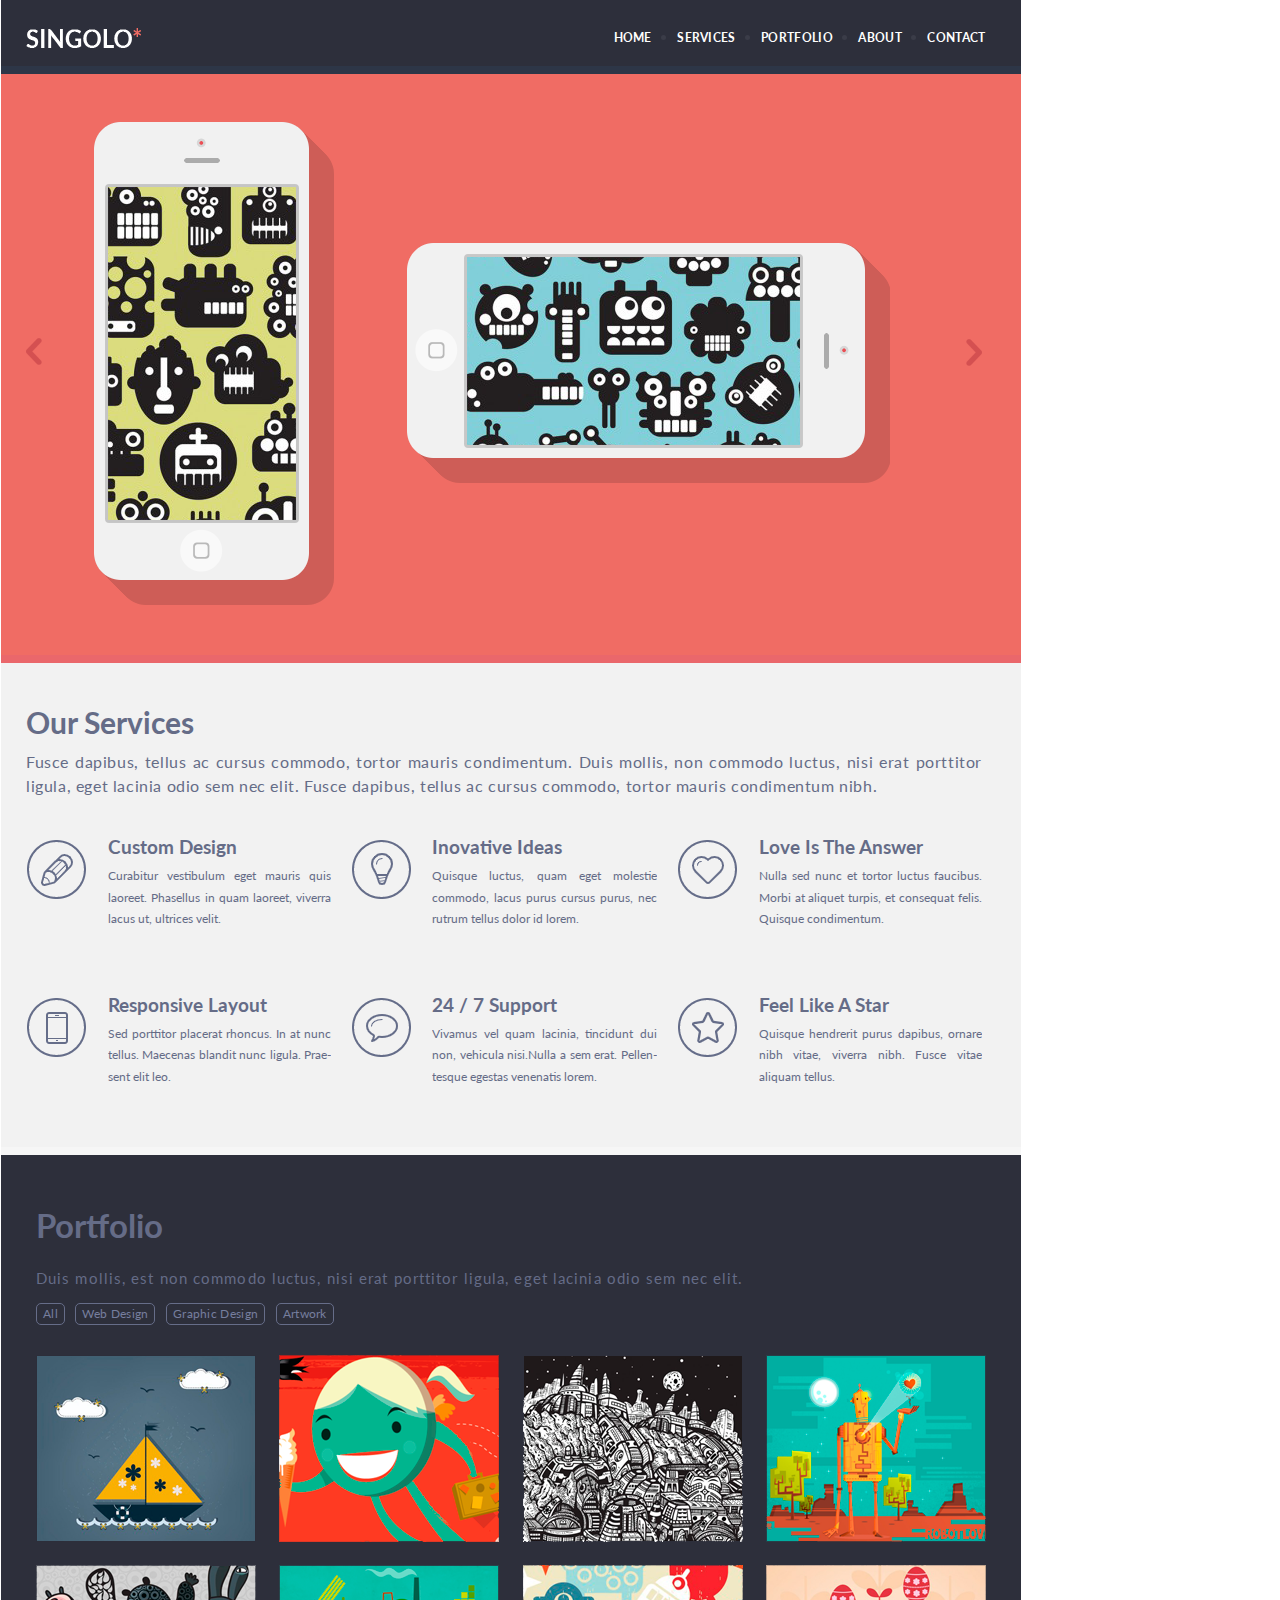
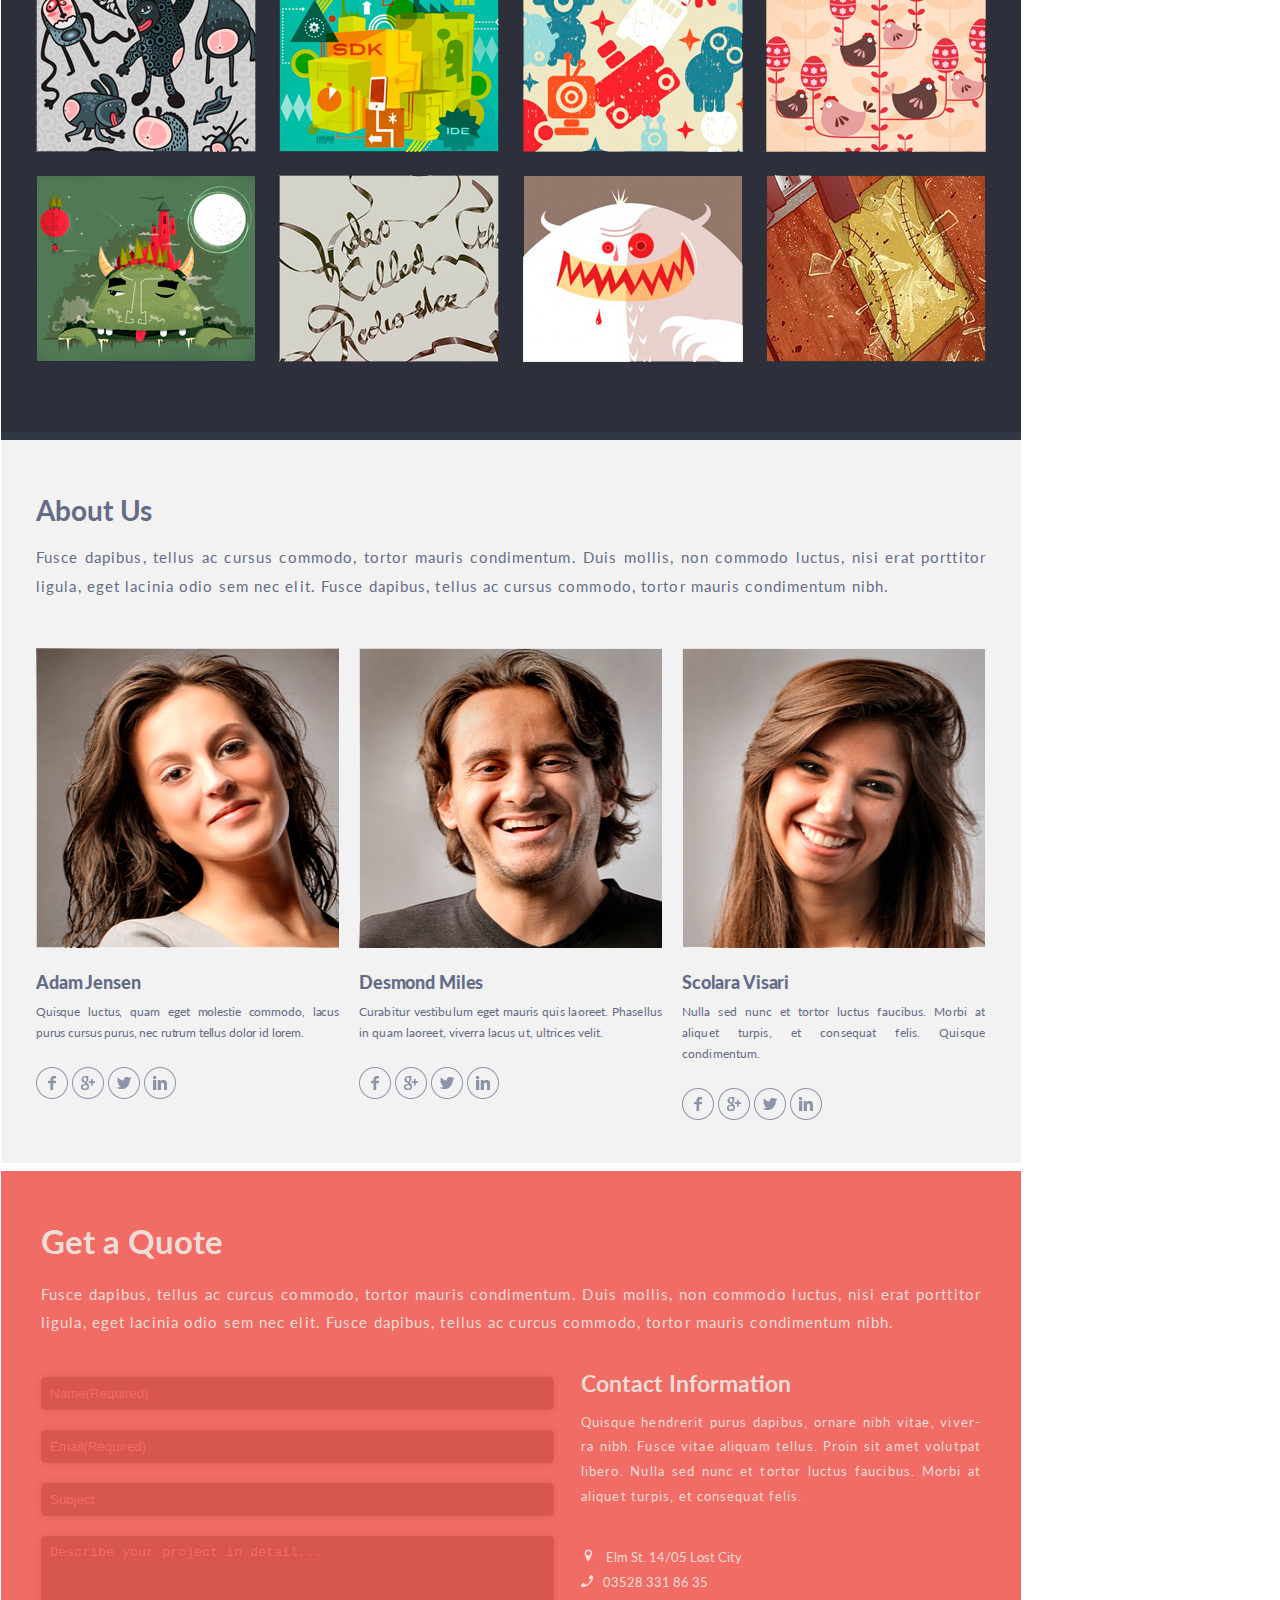
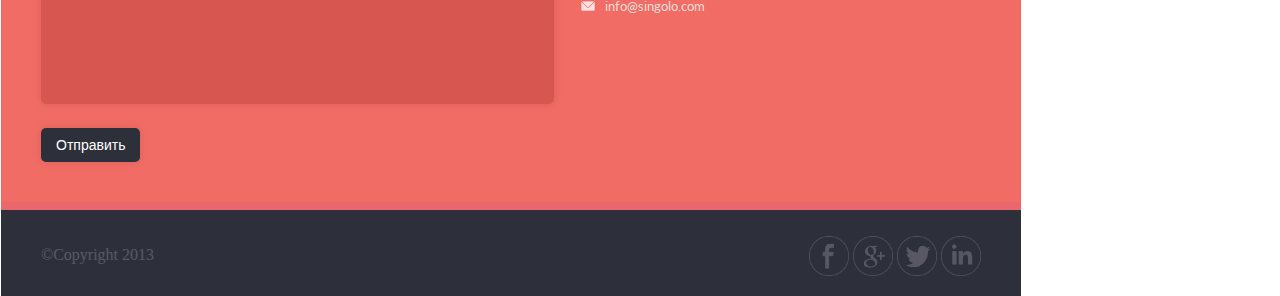
==== index.html @ 52b3f607 "Add files via upload" ====
<!DOCTYPE HTML>
<html>
<head>
<link href="style.css" rel="stylesheet">
<link href='http://fonts.googleapis.com/css?family=Lato:100,400,700' rel='stylesheet' type='text/css'>
</head>
<body>

<section class="firstsection">

 <header>
  <div class="img"><img src="assets/singolo.png" alt=""></div>
  <div class="navig">
    <ul class="tag">
      <li><h1 class="h1">HOME</h1></li>
      <li><h1 class="h1">SERVICES</h1></li>
      <li><h1 class="h1">PORTFOLIO</h1></li>
      <li><h1 class="h1">ABOUT</h1></li>
      <li><h1 class="h1">CONTACT</h1></li>
    </ul>
  </div>
 </header>
<main>
    <article class="slider">
    <div class="strN">
        <img src="assets/strN.png" alt="" />
    </div>
    <div class="tel">
        <img src="assets/tel1.png" alt="" />
    </div>
    <div class="strV">
        <img src="assets/strV.png" alt="" />
    </div>
    </article>

    <article class="OurServices">
      <h2 class="OurServicesGL">Our Services</h2>
        <div class="OurServicestxt">Fusce dapibus, tellus ac cursus commodo, tortor mauris condimentum. Duis mollis, non commodo luctus, nisi erat porttitor ligula, eget lacinia odio sem nec elit. Fusce dapibus, tellus ac cursus commodo, tortor mauris condimentum nibh.</div>
          <div class="row">
            <div class="section">
              <div class="imgserv">
                <img src="assets/pencil.png" alt="" />
              </div>
              <div class="smtxt">
                <h3 class="GL">Custom Design</h3>
                <p class="txt">Curabitur vestibulum eget mauris quis laoreet. Phasellus in quam laoreet, viverra lacus ut, ultrices velit.</p>
              </div>
            </div>
            <div class="section">
              <div class="imgserv">
                <img src="assets/lig.png" alt="" />
              </div>
              <div class="smtxt">
                <h3 class="GL">Inovative Ideas</h3>
                <p class="txt">Quisque luctus, quam eget molestie commodo, lacus purus cursus purus, nec rutrum tellus dolor id lorem.</p>
              </div>
            </div>
            <div class="section">
              <div class="imgserv">
                <img src="assets/h.png" alt="" />
              </div>
              <div class="smstxt">
                <h3 class="GL">Love Is The Answer</h3>
                <p class="txt">Nulla sed nunc et tortor luctus faucibus. Morbi at aliquet turpis, et consequat felis. Quisque condimentum.</p>
              </div>
            </div>
          </div>
          <div class="row">
            <div class="section">
              <div class="imgserv">
                <img src="assets/phone.png" alt="" />
              </div>
              <div class="smstxt">
                <h3 class="GL">Responsive Layout</h3>
                <p class="txt">Sed porttitor placerat rhoncus. In at nunc tellus. Maecenas blandit nunc ligula. Prae&shy;sent elit leo.</p>
              </div>
            </div>
            <div class="section">
              <div class="imgserv">
                <img src="assets/mes.png" alt="" />
              </div>
              <div class="smstxt">
                <h3 class="GL">24 / 7 Support</h3>
                <p class="txt">Vivamus vel quam lacinia, tincidunt dui non, vehicula nisi.Nulla a sem erat. Pellen&shy;tesque egestas venenatis lorem.</p>
              </div>
            </div>
            <div class="section">
              <div class="imgserv">
                <img src="assets/star.png" alt="" />
              </div>
              <div class="smstxt">
                <h3 class="GL">Feel Like A Star</h3>
                <p class="txt">Quisque hendrerit purus dapibus, ornare nibh vitae, viverra nibh. Fusce vitae aliquam tellus.</p>
              </div>
            </div>
          </div>
        </article>
</main>

</section>


<section class="secondsection">

  <article>
  <p class="p6">Portfolio</p>
  <p class="p0">Duis mollis, est non commodo luctus, nisi erat porttitor ligula, eget lacinia odio sem nec elit.</p>

  <div class="navig">
  <ul class="tag">
  <li><button class="button">All</button></li>
  <li><button class="button">Web Design</button></li>
  <li><button class="button">Graphic Design</button></li>
  <li><button class="button">Artwork</button></li>
  </ul>
  </div>

  <main>
   <div class="photo">
    <div class="img"><img src="assets/1.png" alt=""></div>
    <div class="img"><img src="assets/2.png" alt=""></div>
    <div class="img"><img src="assets/3.png" alt=""></div>
    <div class="img"><img src="assets/4.png" alt=""></div>
    <div class="img"><img src="assets/5.png" alt=""></div>
    <div class="img"><img src="assets/6.png" alt=""></div>
    <div class="img"><img src="assets/7.png" alt=""></div>
    <div class="img"><img src="assets/8.png" alt=""></div>
    <div class="img"><img src="assets/9.png" alt=""></div>
    <div class="img"><img src="assets/10.png" alt=""></div>
    <div class="img"><img src="assets/11.png" alt=""></div>
    <div class="img"><img src="assets/12.png" alt=""></div>
  </div>
     </main>
  </article>

    <footer class="footer">
    <p class="p4">About Us</p>
    <p class="p9">Fusce dapibus, tellus ac cursus commodo, tortor mauris condimentum. Duis mollis, non commodo luctus, nisi erat porttitor ligula, eget lacinia odio sem nec elit. Fusce dapibus, tellus ac cursus commodo, tortor mauris condimentum nibh.</p>

    <div class="port">
  <div class="portpeople">
    <div class="photo photo1">
    <img src="assets/port1.png" alt="">
    </div>
    <h3>Adam Jensen</h3>
    <p id="pz">Quisque luctus, quam eget molestie commodo, lacus purus cursus purus, nec rutrum tellus dolor id lorem.</p>
    <div class="imgseti">
      <img src="assets/f.png" alt="">
      <img src="assets/g.png" alt="">
      <img src="assets/t.png" alt="">
      <img src="assets/in.png" alt="">
    </div>
  </div>

  <div class="portpeople">
    <div class="photo photo1">
        <img src="assets/port2.png" alt="">
    </div>
    <h3>Desmond Miles</h3>
    <p id="pp">Curabitur vestibulum eget mauris quis laoreet. Phasellus in quam laoreet, viverra lacus ut, ultrices velit.</p>
    <div class="imgseti">
      <img src="assets/f.png" alt="">
      <img src="assets/g.png" alt="">
      <img src="assets/t.png" alt="">
      <img src="assets/in.png" alt="">
    </div>
  </div>


  <div class="portpeople">
    <div class="photo photo1">
        <img src="assets/port3.png" alt="">
    </div>
    <h3>Scolara Visari</h3>
    <p id="pq">Nulla sed nunc et tortor luctus faucibus. Morbi at aliquet turpis, et consequat felis. Quisque condimentum.</p>
    <div class="imgseti">
      <img src="assets/f.png" alt="">
      <img src="assets/g.png" alt="">
      <img src="assets/t.png" alt="">
      <img src="assets/in.png" alt="">
    </div>
  </div>
  </div>
  </footer>

</section>


<section class="thirdsection">

  <article>
  <p class="p6">Get a Quote</p>
  <p class="p0">Fusce dapibus, tellus ac curcus commodo, tortor mauris condimentum. Duis mollis, non commodo luctus, nisi erat porttitor ligula, eget lacinia odio sem nec elit. Fusce dapibus, tellus ac curcus commodo, tortor mauris condimentum nibh.</p>

  <form name="form" id= "form" class="form">

  <tr>
  <p>
  <td><input type="text" name="name" id="name" pattern="^[a-zA-Z]+$" required placeholder="Name(Required)"/></td>
  </p>
  </tr>

  <tr>
  <p>
  <td><input type="email" name="email" id="email" required placeholder="Email(Required)" /></td>
  </p>
  </tr>

  <tr>
  <p>
  <td><input type="text" minlength="2" name="subject" id="subject" placeholder="Subject" /></td>
  </p>
  </tr>

  <tr>
  <p>
  <td><textarea rows="10" name="comment" id="comment" placeholder="Describe your project in detail..."></textarea></td>
  </p>
  </tr>

  <tr>
  <div class="submit">
  <input type="submit" id ="submit" name = "submit" value="Отправить"/>
  </div>
  </tr>

  </form>
  <aside class="aside">
  <p class="p5">Contact Information</p>
  <p class="p7">Quisque hendrerit purus dapibus, ornare nibh vitae, viver&#45;ra nibh. Fusce vitae aliquam tellus. Proin sit amet volutpat libero. Nulla sed nunc et tortor luctus faucibus. Morbi at aliquet turpis, et consequat felis.</p>
  <p class="p1"></p>
  <ki>
  <p class="p2"><img class="img5" src="assets/geol.png" alt=""/>Elm St. 14/05 Lost City</p>
  <p class="p2"><img class="img6" src="assets/tr.png"  alt=""/><a href="tel:03528 331 86 35">03528 331 86 35</a></p>
  <p class="p2"><img class="img7" src="assets/conv.png"  alt=""/><a href="mailto:info@singolo.com">info@singolo.com</a></p>
  </ki>
  </aside>
  </article>

    <footer class="footer">
    <di>©Copyright 2013</di>
  <gi><img class="img1" src="assets/fa.png" alt=""/>
  <img class="img2" src="assets/go.png"  alt=""/>
  <img class="img3" src="assets/tw.png"  alt=""/>
  <img class="img4" src="assets/ins.png" alt=""/></gi>
    </footer>

</section>

</body>
</html>
---- style.css ----
@font-face {
font-family: "Lato";
src: url(assets/9622.ttf);
}

html{
  height: 0px;
}

body {
  width: 1020px;
  margin: 0px 1px;
}

      /*Первая секция*/

.firstsection header{
background-color: #2d2f3b;
padding: 1em 10px 15px 25px;
height: 35px;
border-bottom: 8px solid #2d3647;
}

.firstsection .tag {
  position: relative;
top:-24px;
display: flex;
padding: 0;
margin: 0;
padding-left:  20px;
float: right;
}

.firstsection li{color: #3a3c48; }

.firstsection li .h1{
color: white;
}

.firstsection li:nth-child(1){
  position: relative;
list-style-type: none;
top:0.5px;
}

.firstsection .h1 {
font-family: 'Lato', sans-serif;
font-size: 12px;
font-weight:bold;
line-height: 1.5;
letter-spacing: 0.3px;
cursor: pointer;
margin-right: 10.5px;
padding-right: 15px;
}

.firstsection .h1:hover{
    color: #f16c65;
    cursor: pointer;
}

.firstsection .img{
  position: relative;
  display: inline-block;
  top:10px;
  font-size: 25px;

}

.firstsection .slider {
  padding: 1em 39px 15px 25px;
  position: relative;
  height: 550px;
  background-color: #f06c64;
  border-bottom: 8px solid #ea676b;
}

.firstsection .strN{
position: relative;
float:left;
top:45%;
opacity: 0.7;
}
.firstsection .strV{
position: relative;
float:right;
top:-50%;
opacity: 0.7;
}

.firstsection .strN:hover,.firstsection .strN:focus{
opacity: 1;
cursor: pointer;
transform: translateX(-7px);
}

.firstsection .strV:hover,.firstsection .strV:focus{
opacity: 1;
cursor: pointer;
transform: translateX(7px);
}

.firstsection .tel{
  width: 200px;
  position: relative;
  top:0px;
  left: 7%;
}

.firstsection .OurServices{
  padding: 1em 39px 15px 25px;
background-color: #f2f2f2;
border-bottom: 8px solid #f6f6f6;
  color: #656c87;
}

.firstsection .section{
  display: flex;
width: calc(33.3% - 13px);
flex-direction: row;
}

.firstsection .row{
display: flex;
justify-content: space-between;
margin-bottom: 33px;
flex-direction: row;
}

.firstsection .txt{
  text-align: justify;
  line-height: 1.8;
  font-size: 12px;
  font-family: "Lato", sans-serif;
}

.firstsection .OurServicesGL{
font-family: 'Lato', sans-serif;
font-size: 30px;
font-weight: bold;
margin-bottom: 10px;
}

.firstsection .OurServicestxt{
  text-align: justify;
  font-family: 'Lato', sans-serif;
  font-size: 11.9pt;
  font-weight: 400;
  line-height: 1.5;
  letter-spacing: 0.6px;
  margin-bottom: 20px;
}

.firstsection .imgserv{
position: relative;
top:22px;
padding-right: 20px;

}

.firstsection .GL{
font-family: 'Lato', sans-serif;
font-weight: bold;
margin-bottom: -5px;
}

.firstsection .txt{overflow: hidden;}


          /*Вторая секция*/

    .secondsection  article {
        font-family: 'Lato', sans-serif;
        border-bottom: 8px solid #323746;
         text-align: left;
        background:#2d2f3b;
        padding: 1em 25px 40px 25px;
          color: #656c87;
      }

      .secondsection .navig {
      margin: -5px 0 0 0;
      }
      .secondsection .tag {
      display: flex;
      padding: 0;
      margin: 0;
      list-style-type: none;
      padding-left:  10px;
      }

      .secondsection .button {
      font-family: 'Lato', sans-serif;
      font-size: 12px;
      font-weight: 400;
      line-height: 1.5;
      color: #767e9e;
      letter-spacing: 0.3px;
      cursor: pointer;
      border: 1px solid #666d89;
      border-radius: 5px;
      background: none;
      margin-right: 10.5px;
      }

      .secondsection .button:hover{
          color: white;
          border-color: white;
          cursor: pointer;

      }

    .secondsection   main{
          padding-top: 20px;
          padding-bottom: 20px;
      }

    .secondsection   main div{
          margin-bottom: 20px;
      }

    .secondsection   .photo{
          display: flex;
          flex-wrap: wrap;
          align-items: center;
          height: 607px;
          overflow: hidden;
          margin: 10px;
          justify-content: space-between;
      }

    .secondsection   div .img:hover{
        -webkit-transform: scale(1.1);
        -moz-transform: scale(1.1);
        -o-transform: scale(1.1);
        cursor: pointer;
      }

      .secondsection .photo1:hover{
        -webkit-transform: scale(1.1);
        -moz-transform: scale(1.1);
        -o-transform: scale(1.1);
        cursor: pointer;
      }

      .secondsection .footer {
      background: #f2f2f2;
      display: flex;
      flex-wrap: wrap;
      border-bottom: 8px solid #ffffff;
      padding-bottom: 67px;
      padding: 1em 35px 0 35px;
      color: #656c87;
      font-family: 'Lato', sans-serif;
      }

    .secondsection   .p6{
        font-family: 'Lato', sans-serif;
        font-weight:bold;
        font-size: 25pt;
        margin-bottom: 20px;
        padding-left:  10px;
      }

    .secondsection   .p5{
        font-family: 'Lato', sans-serif;
        font-weight:bold;
        font-size: 17pt;
        margin-bottom: 10px;
      }

    .secondsection   .p0{
        line-height: 1.9;
        font-family: 'Lato', sans-serif;
        letter-spacing: 1.1px;
        font-weight:400;
        font-size: 11pt;
        text-align: justify;
        padding-left:  10px;
      }

    .secondsection   .p9{
        line-height: 1.9;
        font-family: 'Lato', sans-serif;
        letter-spacing: 1.1px;
        font-weight:400;
        font-size: 11.5pt;
        text-align: justify;

      }

      .secondsection .p4{
        font-weight:bold;
        font-size: 21pt;
        margin-bottom: -10px;
        line-height: 1.9;
        font-family: 'Lato', sans-serif;
      }

      .secondsection .p7{
        line-height: 1.9;
        font-family: 'Lato', sans-serif;
        letter-spacing: 1.1px;
        font-weight:400;
        font-size: 13px;
        text-align: justify;
      }

    .secondsection   .p1{margin-bottom: 40px;}

    .secondsection .p2{margin-bottom: -5px;}

    .secondsection   h3{
        font-family: 'Lato', sans-serif;
          margin-top: 18.5px;
          font-weight: 900;
          font-size: 1.12em;
          margin-top: -140px;
          margin-bottom: 0px;
          margin-left: 10px;
          letter-spacing: -0.007em;
          height: 1em;
          overflow: hidden;
      }


    .secondsection   footer p .p4, .p9{
          font-size: 1.1em;
          text-align: justify;
          font-weight: 300;
          letter-spacing: 0.01em;
          line-height: 1.76em;
          margin-bottom: 43px;
      }


      .secondsection .port{
          display: flex;
        margin-top: -160px;
        justify-content: space-between;
        width: 100%;
        margin-left: -10px;
      }

      .secondsection .portpeople{
          display: flex;
          flex-direction: column;
          width: 323px;

      }

    .secondsection   #pz{
        overflow: hidden;
          margin-left: 10px;
      letter-spacing: -0.1pt;
      margin-right:  10px;
      }

    .secondsection   #pp,#pq{
        overflow: hidden;
          margin-left: 10px;
      margin-right:  10px;

      }

    .secondsection   .portpeople p{
          letter-spacing: 0.11px;
          text-align: justify;
          line-height: 1.76em;
          font-size: 0.75em;
          font-weight: 400;
          margin-bottom: 24px;
      }


    .secondsection   .imgseti{
        padding-left:  10px;
          margin-bottom: 40px;
      }

    .secondsection   .imgseti img{
          cursor: pointer;
          opacity: 0.7;
      }

    .secondsection   .imgseti img:hover{
          cursor: pointer;
          opacity: 1;
      }


      /*Третья секция*/


    .thirdsection  article {
        color: #eeddd7;
        text-align: left;
        background:#f16c65;
        padding: 1em 40px 40px 40px;
        border-bottom: 8px solid #ea676b;
      }

    .thirdsection  .form{
          padding-top: 10px;
        width: 512px;
      }

    .thirdsection .aside {
        position: relative;
        top:-415px;
        float:right;
        width:400px;

      }

    .thirdsection   .footer {
      background: #2d2f3b;
      height: 70px;
      padding: 1em 40px 0px 40px;
      }

    .thirdsection .footer di{
      color: white;
      opacity: 0.2;
      float:left;
      position: relative;
      top:20px;
      }

    .thirdsection   .footer gi{
      position: relative;
      right:-655px;

      }

    .thirdsection   .img1 {
      top:10px;
      position: relative;
      height: 40px;
      width: 40px;
      align-self: left;
      opacity: 0.2;
      right: 0px;
      }

    .thirdsection   .img2 {
      top:10px;
      position: relative;
      height: 40px;
      width: 40px;
      align-self: left;
      opacity: 0.2;
      right: 0px;
      }

    .thirdsection   .img3 {
      top:10px;
      position: relative;
      height: 40px;
      width: 40px;
      align-self: left;
      opacity: 0.2;
      right: 0px;
      }

    .thirdsection   .img4 {
      top:10px;
      position: relative;
      height: 40px;
      width: 40px;
      align-self: left;
      opacity: 0.2;
      }

    .thirdsection   .img5 {
      margin-right: 10px;
      margin-bottom: -1px;
      height: 15px;
      width: 15px;
      opacity: 0.8;
      }

    .thirdsection   .img6 {
      margin-right: 10px;
      height: 12px;
      width: 12px;
      opacity: 0.8;
      }

    .thirdsection   .img7 {
      margin-right: 10px;
      height: 10px;
      width: 14px;
      opacity: 0.8;
      }

    .thirdsection  di:hover,.thirdsection di:focus{
      opacity: 1;
      }

      .thirdsection .img1:hover,.thirdsection .img2:hover, .thirdsection .img3:hover, .thirdsection .img4:hover,
      .thirdsection .img1:focus,.thirdsection .img2:focus, .thirdsection .img3:focus, .thirdsection .img4:focus{
      opacity: 1;
      }

      .thirdsection .p6{
        font-family: 'Lato', sans-serif;
        font-weight:bold;
        font-size: 25pt;
        margin-bottom: 20px;
      }

      .thirdsection .p5{
        font-family: 'Lato', sans-serif;
        font-weight:bold;
        font-size: 17pt;
        margin-bottom: 10px;
      }

      .thirdsection .p0{
        line-height: 1.9;
        font-family: 'Lato', sans-serif;
        letter-spacing: 1.1px;
        font-weight:400;
        font-size: 11pt;
        text-align: justify;
      }

      .thirdsection .p7{
        line-height: 1.9;
        font-family: 'Lato', sans-serif;
        letter-spacing: 1.1px;
        font-weight:400;
        font-size: 13px;
        text-align: justify;
      }

      .thirdsection .p1{margin-bottom: 40px;}

      .thirdsection .p2{margin-bottom: -5px;}

      .thirdsection ki{
        font-family: 'Lato', sans-serif;
          font-weight:400;
          font-size: 10pt;
      }

      .thirdsection .form p{
       margin-bottom: 20px;
      }

      .thirdsection input::-webkit-input-placeholder { color: #f16c65; }
      .thirdsection input::-moz-placeholder{ color: #f16c65; }
      .thirdsection textarea::placeholder { color: #f16c65; }

      .thirdsection .form input{
       width: 495px;
       background: #d75650;
      }

      .thirdsection .form textarea{
      background: #d75650;
       width: 495px;
       resize: none;
      }


      .thirdsection .form input, .form textarea{
       padding: 9px;
       border: 0px;
       border-radius: 5px;
       box-shadow: 0 0 8px rgba(0, 0, 0, 0.1);
       -moz-box-shadow: 0 0 8px rgba(0, 0, 0, 0.1);
       -webkit-box-shadow: 0 0 8px rgba(0, 0, 0, 0.1);

      }

      .thirdsection .form input:hover, .thirdsection .form textarea:hover,
      .thirdsection .form input:focus, .thirdsection .form textarea:focus{
       border-color: #C9C9C9;
       box-shadow: 0 0 15px rgba(0, 0, 0, 0.6);
       -moz-box-shadow: 0 0 15px rgba(0, 0, 0, 0.6);
       -webkit-box-shadow: 0 0 15px rgba(0, 0, 0, 0.6);
      }

      .thirdsection .submit input{
       width: auto;
       background: #2d2f3b;
       color: #FFF;
       padding: 9px 15px;
       border: 0;
       font-size: 14px;
       cursor: pointer;
       border-radius: 5px;
      }

       .thirdsection .submit input:hover{
       background: #2B415E;
       cursor: pointer;
      }


      .thirdsection h1{
      	 text-align: left;
      }

      .thirdsection a{
        color: #eeddd7;
      text-decoration: none;
      }

      .thirdsection a:hover {
      color: #2B415E;
      cursor: pointer;
      }

      .thirdsection table {
        font-size: 16px;
        background: none;
        border-collapse: collapse;
        text-align: center;
      }

      .thirdsection th {
        font-weight: normal;
        color: #80c300;
        border-bottom: 2px solid black;
        padding: 9px 8px;
      }

      .thirdsection td {
        border-bottom: 1px solid #80c300;
        color: black;
        padding: 10px 8px;
        transition: .3s linear;
      }

      .thirdsection tr:hover td {color: #80c300;}
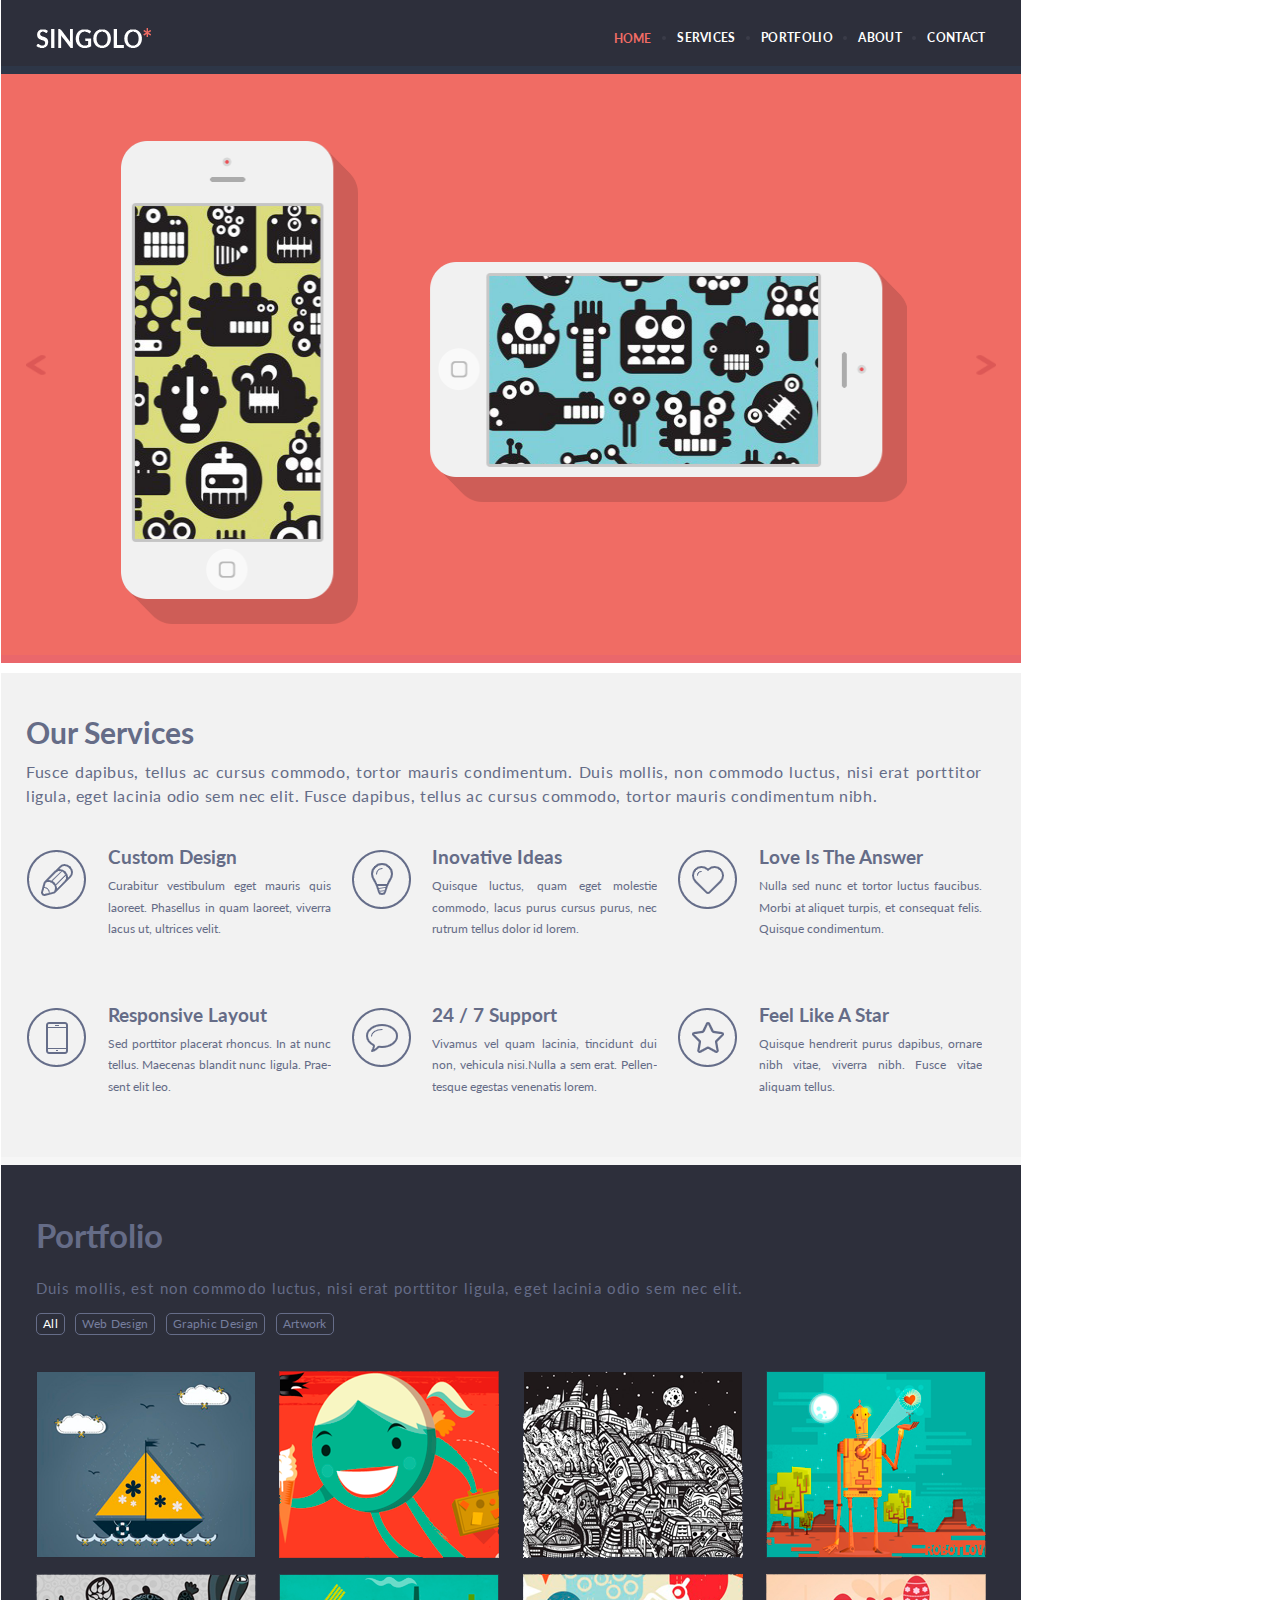
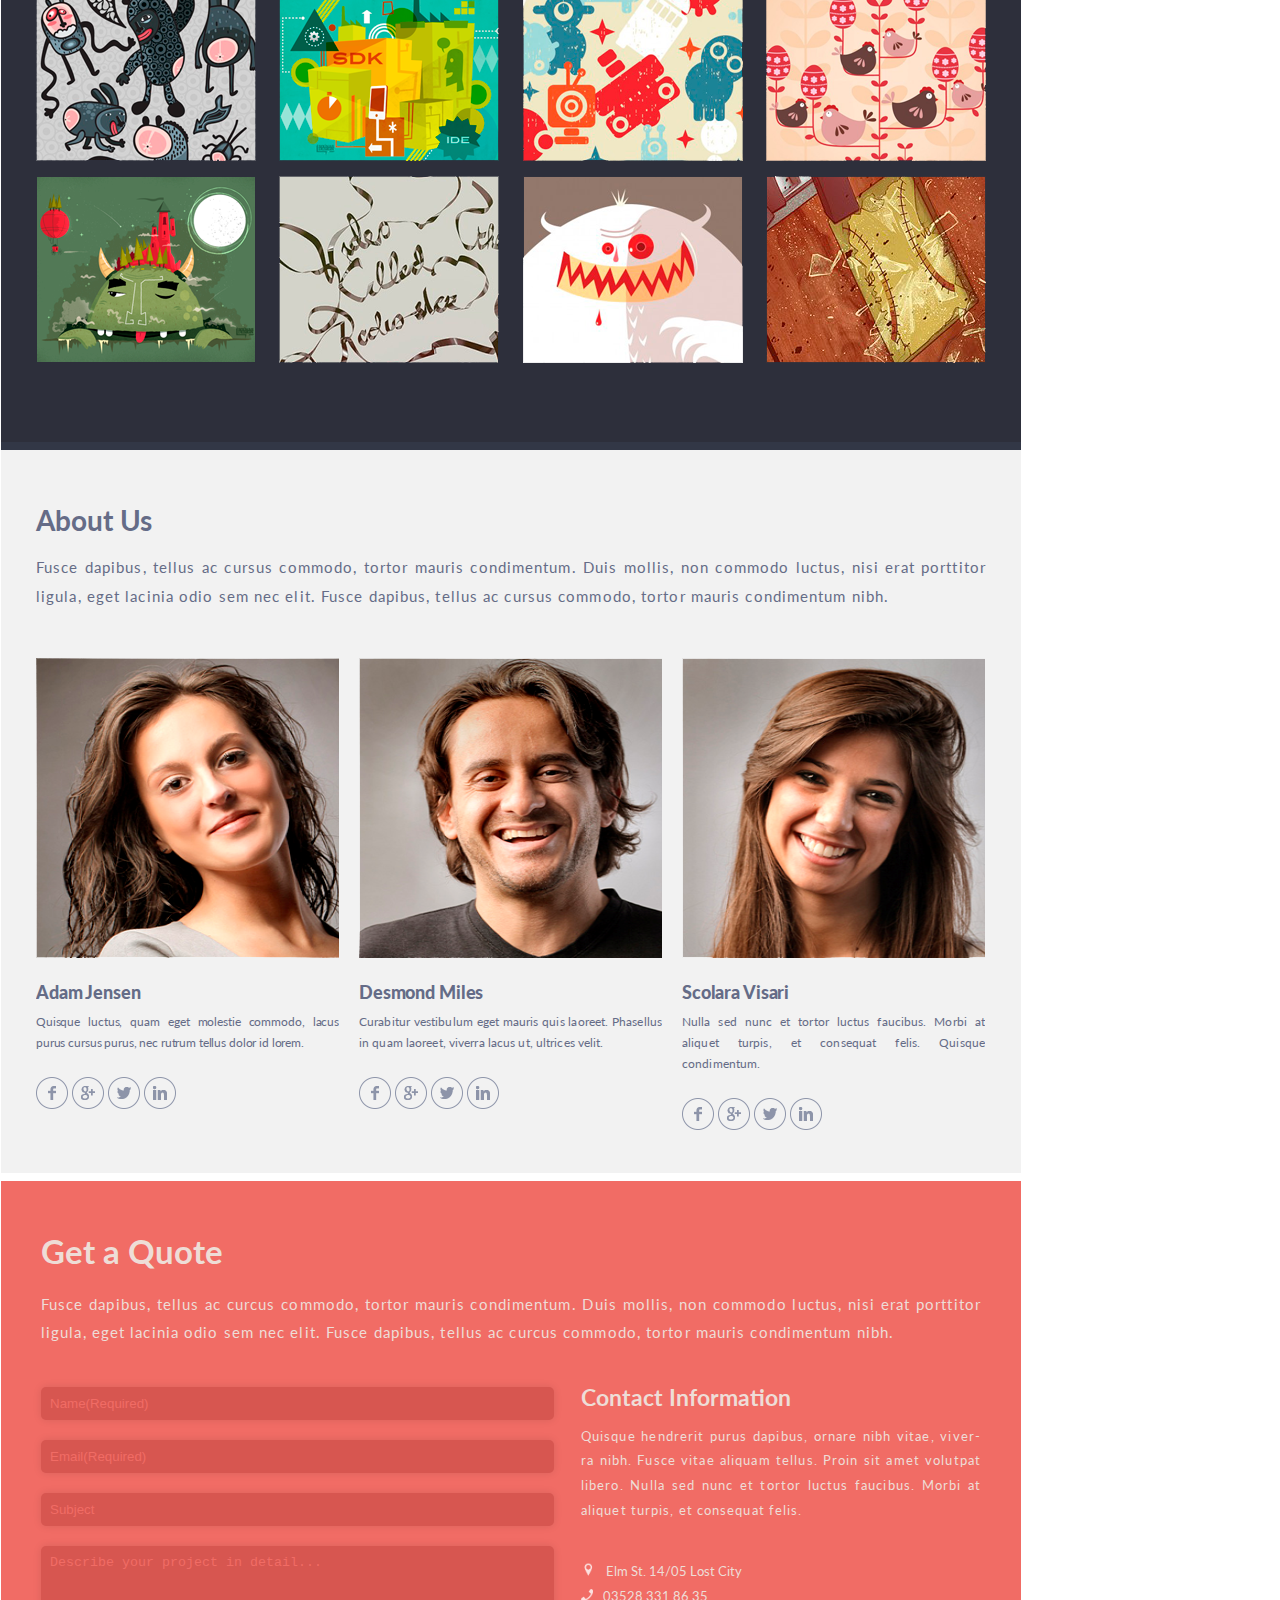
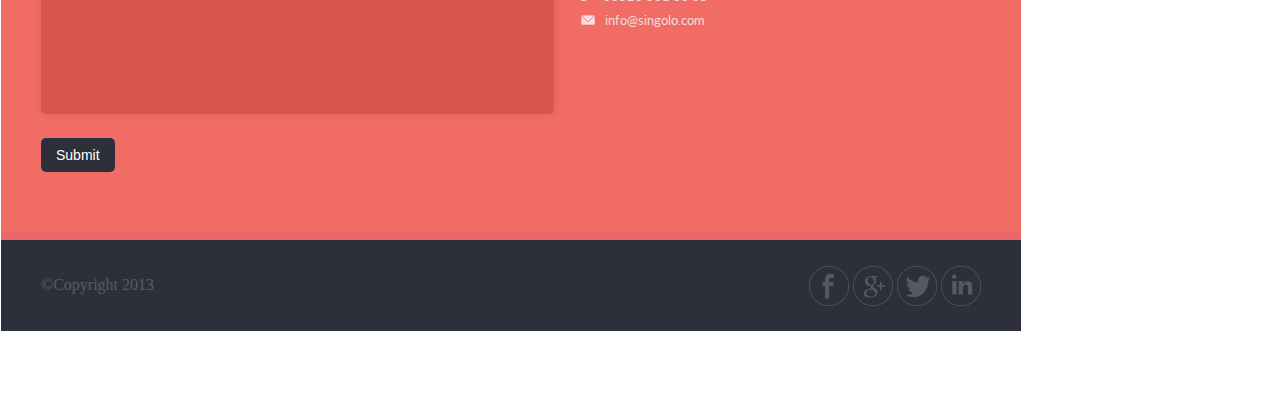
==== commit 674f9c0d: "Add files via upload" ====
--- a/index.html
+++ b/index.html
@@ -1,37 +1,52 @@
 <!DOCTYPE HTML>
 <html>
 <head>
+<meta charset="UTF-8">
 <link href="style.css" rel="stylesheet">
 <link href='http://fonts.googleapis.com/css?family=Lato:100,400,700' rel='stylesheet' type='text/css'>
 </head>
 <body>
 
-<section class="firstsection">
-
- <header>
+<section id="fi" class="fi scroll">
+<section class="firstsection" >
+
+ <header >
   <div class="img"><img src="assets/singolo.png" alt=""></div>
-  <div class="navig">
-    <ul class="tag">
-      <li><h1 class="h1">HOME</h1></li>
-      <li><h1 class="h1">SERVICES</h1></li>
-      <li><h1 class="h1">PORTFOLIO</h1></li>
-      <li><h1 class="h1">ABOUT</h1></li>
-      <li><h1 class="h1">CONTACT</h1></li>
-    </ul>
+  <div class="navig" id = "menu">
+    <ul id = "tag">
+        <li><a class="active" href="#fi">HOME</a></li>
+        <li><a href="#our">SERVICES</a></li>
+        <li><a href="#port">PORTFOLIO</a></li>
+        <li><a href="#about">ABOUT</a></li>
+        <li><a href="#thh">CONTACT</a></li>
+      </ul>
   </div>
  </header>
 <main>
-    <article class="slider">
-    <div class="strN">
-        <img src="assets/strN.png" alt="" />
-    </div>
-    <div class="tel">
-        <img src="assets/tel1.png" alt="" />
-    </div>
-    <div class="strV">
-        <img src="assets/strV.png" alt="" />
-    </div>
-    </article>
+  <section class="slider1"></section>
+  <div class="slider" id="slider">
+<div class="width slider__width">
+<div class="slider__wrapper">
+<div class="item slider__item">
+<div class="tel1"><img src="assets/tel1.png" alt="" id="photo" class="active1 slider__content--vertical"/></div>
+        <a onclick="set();"><div class="size1"><img id="q" src="assets/black.png" alt="" /></div></a>
+        <div class="size"><img id = "p" src="assets/black.png" alt="" /></div>
+
+        <a onclick="set1();"><div class="size2"><img id="b" src="assets/black.png" alt="" /></div></a>
+        <div class="size0"><img id = "t" src="assets/black.png" alt="" /></div>
+</div>
+
+<div class="item slider__item">
+<img src="assets/tel2.png" alt="" class="slider_second_page">
+</div>
+  </div>
+</div>
+<a onclick="setBg();" class="slider__control slider__control_left" href="" role="button"></a>
+<a onclick="setBg();" class="slider__control slider__control_right" href="" role="button"></a>
+</div>
+
+<section id="ou"  class="our scroll">
+<section  id="our">
 
     <article class="OurServices">
       <h2 class="OurServicesGL">Our Services</h2>
@@ -95,28 +110,29 @@
             </div>
           </div>
         </article>
+      </section>
 </main>
-
-</section>
-
-
+</section>
+</section>
+</section>
+</section>
+<section id="port" class="port scroll">
 <section class="secondsection">
 
-  <article>
-  <p class="p6">Portfolio</p>
+      <article>
+    <p class="p6">Portfolio</p>
   <p class="p0">Duis mollis, est non commodo luctus, nisi erat porttitor ligula, eget lacinia odio sem nec elit.</p>
 
   <div class="navig">
-  <ul class="tag">
-  <li><button class="button">All</button></li>
-  <li><button class="button">Web Design</button></li>
-  <li><button class="button">Graphic Design</button></li>
-  <li><button class="button">Artwork</button></li>
+  <ul id="tag1">
+  <li><a onClick="func();"><button class="active button">All</button></a></li>
+  <li><a onClick="func();"><button class="button">Web Design</button></a></li>
+  <li><a onClick="func();"><button class="button">Graphic Design</button></a></li>
+  <li><a onClick="func();"><button class="button">Artwork</button></a></li>
   </ul>
   </div>
 
-  <main>
-   <div class="photo">
+  <main id = "i" class="photo">
     <div class="img"><img src="assets/1.png" alt=""></div>
     <div class="img"><img src="assets/2.png" alt=""></div>
     <div class="img"><img src="assets/3.png" alt=""></div>
@@ -129,17 +145,17 @@
     <div class="img"><img src="assets/10.png" alt=""></div>
     <div class="img"><img src="assets/11.png" alt=""></div>
     <div class="img"><img src="assets/12.png" alt=""></div>
-  </div>
-     </main>
+  </main>
   </article>
 
-    <footer class="footer">
+<section id="about" class="about scroll">
+    <footer  class="footer">
     <p class="p4">About Us</p>
     <p class="p9">Fusce dapibus, tellus ac cursus commodo, tortor mauris condimentum. Duis mollis, non commodo luctus, nisi erat porttitor ligula, eget lacinia odio sem nec elit. Fusce dapibus, tellus ac cursus commodo, tortor mauris condimentum nibh.</p>
 
     <div class="port">
   <div class="portpeople">
-    <div class="photo photo1">
+    <div class="photo1">
     <img src="assets/port1.png" alt="">
     </div>
     <h3>Adam Jensen</h3>
@@ -182,50 +198,18 @@
   </div>
   </div>
   </footer>
-
-</section>
-
-
-<section class="thirdsection">
+  </section>
+</section>
+</section>
+
+<section id="th" class="th scroll">
+<section  id="thh" class="thirdsection">
 
   <article>
   <p class="p6">Get a Quote</p>
   <p class="p0">Fusce dapibus, tellus ac curcus commodo, tortor mauris condimentum. Duis mollis, non commodo luctus, nisi erat porttitor ligula, eget lacinia odio sem nec elit. Fusce dapibus, tellus ac curcus commodo, tortor mauris condimentum nibh.</p>
 
-  <form name="form" id= "form" class="form">
-
-  <tr>
-  <p>
-  <td><input type="text" name="name" id="name" pattern="^[a-zA-Z]+$" required placeholder="Name(Required)"/></td>
-  </p>
-  </tr>
-
-  <tr>
-  <p>
-  <td><input type="email" name="email" id="email" required placeholder="Email(Required)" /></td>
-  </p>
-  </tr>
-
-  <tr>
-  <p>
-  <td><input type="text" minlength="2" name="subject" id="subject" placeholder="Subject" /></td>
-  </p>
-  </tr>
-
-  <tr>
-  <p>
-  <td><textarea rows="10" name="comment" id="comment" placeholder="Describe your project in detail..."></textarea></td>
-  </p>
-  </tr>
-
-  <tr>
-  <div class="submit">
-  <input type="submit" id ="submit" name = "submit" value="Отправить"/>
-  </div>
-  </tr>
-
-  </form>
-  <aside class="aside">
+  <aside  class="aside">
   <p class="p5">Contact Information</p>
   <p class="p7">Quisque hendrerit purus dapibus, ornare nibh vitae, viver&#45;ra nibh. Fusce vitae aliquam tellus. Proin sit amet volutpat libero. Nulla sed nunc et tortor luctus faucibus. Morbi at aliquet turpis, et consequat felis.</p>
   <p class="p1"></p>
@@ -235,6 +219,47 @@
   <p class="p2"><img class="img7" src="assets/conv.png"  alt=""/><a href="mailto:info@singolo.com">info@singolo.com</a></p>
   </ki>
   </aside>
+
+  <form name="form" id="form" class="form" onsubmit="return false;">
+
+  <tr>
+  <p>
+  <td><input type="text" name="name" id="name" pattern="^[a-zA-Z]+$" required placeholder="Name(Required)"/></td>
+  </p>
+  </tr>
+
+  <tr>
+  <p>
+  <td><input type="email" name="email"  id="email" required placeholder="Email(Required)" /></td>
+  </p>
+  </tr>
+
+  <tr>
+  <p>
+  <td><input type="text" minlength="2"  id="subject" placeholder="Subject" /></td>
+  </p>
+  </tr>
+
+  <tr>
+  <p>
+  <td><textarea rows="10"  id="comment" placeholder="Describe your project in detail..."></textarea></td>
+  </p>
+  </tr>
+
+    <p class="submit">
+    <button id="submit" onclick="return validate();" value="Submit">Submit</button>
+    </p>
+    <div id="message_block" class="hidden">
+      <div id="message">
+    <p> Письмо отправлено<br>
+        Тема: <span id="result"></span><br>
+        Описание:  <span id="result2"></span>
+    </p>
+    <br>
+    <button id="close_button" onclick="location.reload();">OK</button>
+    </div>
+  </div>
+  </form>
   </article>
 
     <footer class="footer">
@@ -244,8 +269,9 @@
   <img class="img3" src="assets/tw.png"  alt=""/>
   <img class="img4" src="assets/ins.png" alt=""/></gi>
     </footer>
-
-</section>
+</section>
+</section>
+<script src="script.js"></script>
 
 </body>
 </html>
--- a/style.css
+++ b/style.css
@@ -13,18 +13,52 @@
   margin: 0px 1px;
 }
 
+
+section.fi, section.our, section.port, section.about, section.th{
+padding-top: 70px;
+margin-top: -70px;
+}
+
+#th{
+  padding-top: 100px;
+  margin-top: -100px;
+}
+
+#thh{
+  padding-top: 50px;
+  margin-top: -50px;
+}
+
+
+#ou{
+  padding-top: 100px;
+  margin-top: -100px;
+}
+
+#our{
+  padding-top: 50px;
+  margin-top: -50px;
+}
+
       /*Первая секция*/
 
+      .slider1{
+      height: 84px;
+      }
+
 .firstsection header{
+  position: fixed;
+  width: 985px;
 background-color: #2d2f3b;
 padding: 1em 10px 15px 25px;
 height: 35px;
 border-bottom: 8px solid #2d3647;
-}
-
-.firstsection .tag {
-  position: relative;
-top:-24px;
+z-index: 999999;
+}
+
+.firstsection #tag {
+position: relative;
+top:-15px;
 display: flex;
 padding: 0;
 margin: 0;
@@ -32,32 +66,33 @@
 float: right;
 }
 
-.firstsection li{color: #3a3c48; }
-
-.firstsection li .h1{
-color: white;
-}
+.firstsection li{
+  color: white;
+  font-family: 'Lato', sans-serif;
+  font-size: 12px;
+  font-weight:bold;
+  line-height: 1.5;
+  letter-spacing: 0.3px;
+  margin-right: 10.5px;
+  padding-right: 15px;
+  color: #3a3c48;
+}
+
+.firstsection li .active{
+color: #f16c65;
+}
+
+
+.firstsection li :not(.active):hover {
+    color: #f16c65;
+    cursor: pointer;
+}
+
 
 .firstsection li:nth-child(1){
   position: relative;
 list-style-type: none;
 top:0.5px;
-}
-
-.firstsection .h1 {
-font-family: 'Lato', sans-serif;
-font-size: 12px;
-font-weight:bold;
-line-height: 1.5;
-letter-spacing: 0.3px;
-cursor: pointer;
-margin-right: 10.5px;
-padding-right: 15px;
-}
-
-.firstsection .h1:hover{
-    color: #f16c65;
-    cursor: pointer;
 }
 
 .firstsection .img{
@@ -65,48 +100,175 @@
   display: inline-block;
   top:10px;
   font-size: 25px;
-
+padding-left: 10px;
 }
 
 .firstsection .slider {
   padding: 1em 39px 15px 25px;
   position: relative;
   height: 550px;
-  background-color: #f06c64;
+  width: 956px;
+  top:-10px;
   border-bottom: 8px solid #ea676b;
-}
+  overflow: hidden;
+}
+
+
+ .slider__wrapper {
+   display: flex;
+   transition: transform 0.6s ease;
+ }
+
+ .slider__item {
+   flex: 0 0 100%;
+   max-width: 100%;
+ }
+
+
+
+ .slider__control {
+   position: absolute;
+   top: 50%;
+   display: flex;
+   align-items: center;
+   justify-content: center;
+   margin: 0px 25px;
+   text-align: center;
+   opacity: 0.5;
+   transform: translateY(-50%);
+
+ }
+
+ .slider__control:hover,
+ .slider__control:focus {
+   color: #fff;
+   text-decoration: none;
+   outline: 0;
+   opacity: 1;
+ }
+
+ .slider__control_left {
+   left: 0;
+ }
+
+ .slider__control_right {
+   right: 0;
+ }
+
+ .slider__control::before {
+   content: '';
+   display: inline-block;
+   width: 20px;
+   height: 20px;
+   background: transparent no-repeat center center;
+   background-size: 100% 100%;
+ }
+
+
+
+ .slider__item>div {
+   line-height: 250px;
+   font-size: 100px;
+   text-align: center;
+ }
+
+#slider{background-color: #f06c64;}
 
 .firstsection .strN{
-position: relative;
+position: absolute;
 float:left;
-top:45%;
-opacity: 0.7;
+top:260px;
 }
 .firstsection .strV{
-position: relative;
-float:right;
-top:-50%;
-opacity: 0.7;
+position: absolute;
+right: 38px;
+top:260px;
 }
 
 .firstsection .strN:hover,.firstsection .strN:focus{
 opacity: 1;
 cursor: pointer;
-transform: translateX(-7px);
 }
 
 .firstsection .strV:hover,.firstsection .strV:focus{
 opacity: 1;
 cursor: pointer;
-transform: translateX(7px);
-}
-
-.firstsection .tel{
-  width: 200px;
-  position: relative;
-  top:0px;
-  left: 7%;
-}
+}
+
+
+
+ .sl {
+      opacity: 0.4;
+}
+
+
+.slider__content--vertical {
+margin: 50px 0px 50px 30px;
+transform: translateX(-6px);
+width: 787px;
+height: 489px;
+
+
+}
+
+.slider_second_page{
+  width: 480px;
+height: 483px;
+margin: 50px 0px 50px 260px;
+}
+
+
+.slider__control_left::before {
+     background-image: url("assets/strN.png");
+   }
+
+   .slider__control_right::before {
+     background-image: url("assets/strV.png");
+   }
+
+#p{opacity: 0;}
+#q{opacity: 0;}
+
+#t{opacity: 0;}
+#b{opacity: 0;}
+
+.size img{
+position: relative;
+top:-610px;
+right: 277px;
+width: 189px;
+height: 340px;
+border-radius: 5px;
+}
+
+.size2 img{
+position: relative;
+top:-692px;
+border-radius: 20px;
+right: -181px;
+width: 38px;
+height: 38px;
+}
+
+.size0 img{
+position: relative;
+top:-1010px;
+left: 150px;
+width: 335px;
+height: 190px;
+border-radius: 5px;
+}
+
+.size1 img{
+position: relative;
+top:-420px;
+border-radius: 20px;
+left: 415px;
+width: 38px;
+height: 38px;
+}
+
+
 
 .firstsection .OurServices{
   padding: 1em 39px 15px 25px;
@@ -167,6 +329,10 @@
 
 .firstsection .txt{overflow: hidden;}
 
+.firstsection a{
+  color:white;
+text-decoration: none;
+}
 
           /*Вторая секция*/
 
@@ -177,12 +343,13 @@
         background:#2d2f3b;
         padding: 1em 25px 40px 25px;
           color: #656c87;
+          overflow: hidden;
       }
 
       .secondsection .navig {
       margin: -5px 0 0 0;
       }
-      .secondsection .tag {
+      .secondsection #tag1 {
       display: flex;
       padding: 0;
       margin: 0;
@@ -197,52 +364,68 @@
       line-height: 1.5;
       color: #767e9e;
       letter-spacing: 0.3px;
-      cursor: pointer;
       border: 1px solid #666d89;
       border-radius: 5px;
       background: none;
       margin-right: 10.5px;
       }
 
-      .secondsection .button:hover{
-          color: white;
-          border-color: white;
+
+      .secondsection li .active{
+      color: white;
+      }
+
+
+      .secondsection li :not(.active):hover {
+          color: red;
           cursor: pointer;
-
-      }
+      }
+
+
+      .secondsection main div .imgJS{
+  border: 5px solid #F06C64;
+        cursor: pointer;
+        margin: -5px;
+      }
+
+
 
     .secondsection   main{
           padding-top: 20px;
           padding-bottom: 20px;
-      }
-
-    .secondsection   main div{
           margin-bottom: 20px;
       }
+
 
     .secondsection   .photo{
           display: flex;
           flex-wrap: wrap;
           align-items: center;
           height: 607px;
-          overflow: hidden;
           margin: 10px;
           justify-content: space-between;
       }
 
-    .secondsection   div .img:hover{
-        -webkit-transform: scale(1.1);
-        -moz-transform: scale(1.1);
-        -o-transform: scale(1.1);
-        cursor: pointer;
-      }
-
-      .secondsection .photo1:hover{
-        -webkit-transform: scale(1.1);
-        -moz-transform: scale(1.1);
-        -o-transform: scale(1.1);
-        cursor: pointer;
-      }
+        .secondsection button:active,   .secondsection button:focus {
+          outline: none;
+        }
+
+        .secondsection .photo1{
+        display: flex;
+        flex-wrap: wrap;
+        align-items: center;
+        height: 607px;
+        margin: 10px;
+        justify-content: space-between;
+        overflow: hidden;
+      }
+
+        .secondsection .photo1:hover{
+          -webkit-transform: scale(1.1);
+          -moz-transform: scale(1.1);
+          -o-transform: scale(1.1);
+          cursor: pointer;
+        }
 
       .secondsection .footer {
       background: #f2f2f2;
@@ -408,7 +591,7 @@
 
     .thirdsection .aside {
         position: relative;
-        top:-415px;
+        top:0px;
         float:right;
         width:400px;
 
@@ -417,7 +600,7 @@
     .thirdsection   .footer {
       background: #2d2f3b;
       height: 70px;
-      padding: 1em 40px 0px 40px;
+      padding: 1em 40px 5px 40px;
       }
 
     .thirdsection .footer di{
@@ -584,7 +767,7 @@
        -webkit-box-shadow: 0 0 15px rgba(0, 0, 0, 0.6);
       }
 
-      .thirdsection .submit input{
+      .thirdsection  button{
        width: auto;
        background: #2d2f3b;
        color: #FFF;
@@ -595,10 +778,34 @@
        border-radius: 5px;
       }
 
-       .thirdsection .submit input:hover{
+       .thirdsection button:hover{
        background: #2B415E;
        cursor: pointer;
       }
+
+
+          .thirdsection #message_block{
+          position: absolute;
+          width: 1021px;
+          height: 3500px;
+          top: 0;
+          left: 0;
+          background: #0008;
+          }
+
+          .thirdsection #message_block.hidden{
+          display: none;
+          }
+
+          .thirdsection #message{
+          position: absolute;
+          width: 500px;
+          top: 3000px;
+          left: 250px;
+          border: 2px solid black;
+          text-align: center;
+          overflow: hidden;
+          }
 
 
       .thirdsection h1{
@@ -614,6 +821,7 @@
       color: #2B415E;
       cursor: pointer;
       }
+
 
       .thirdsection table {
         font-size: 16px;
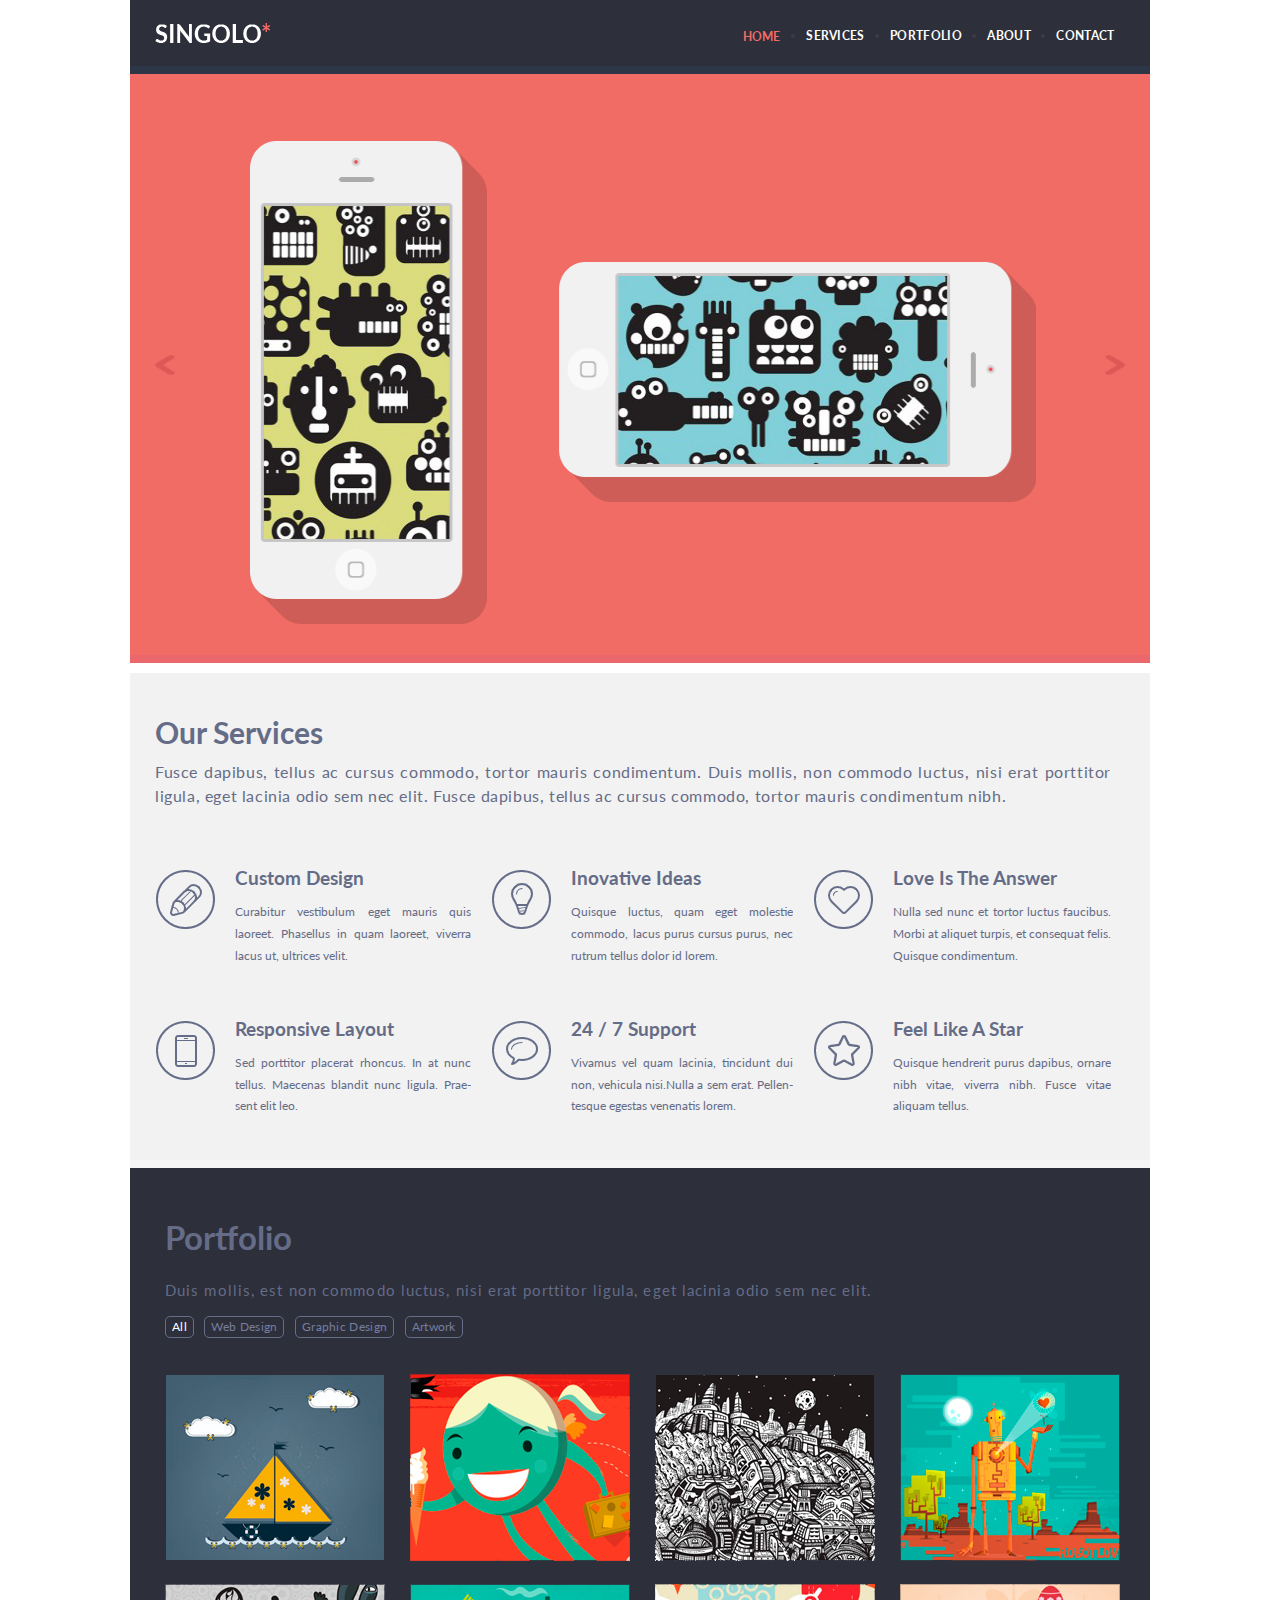
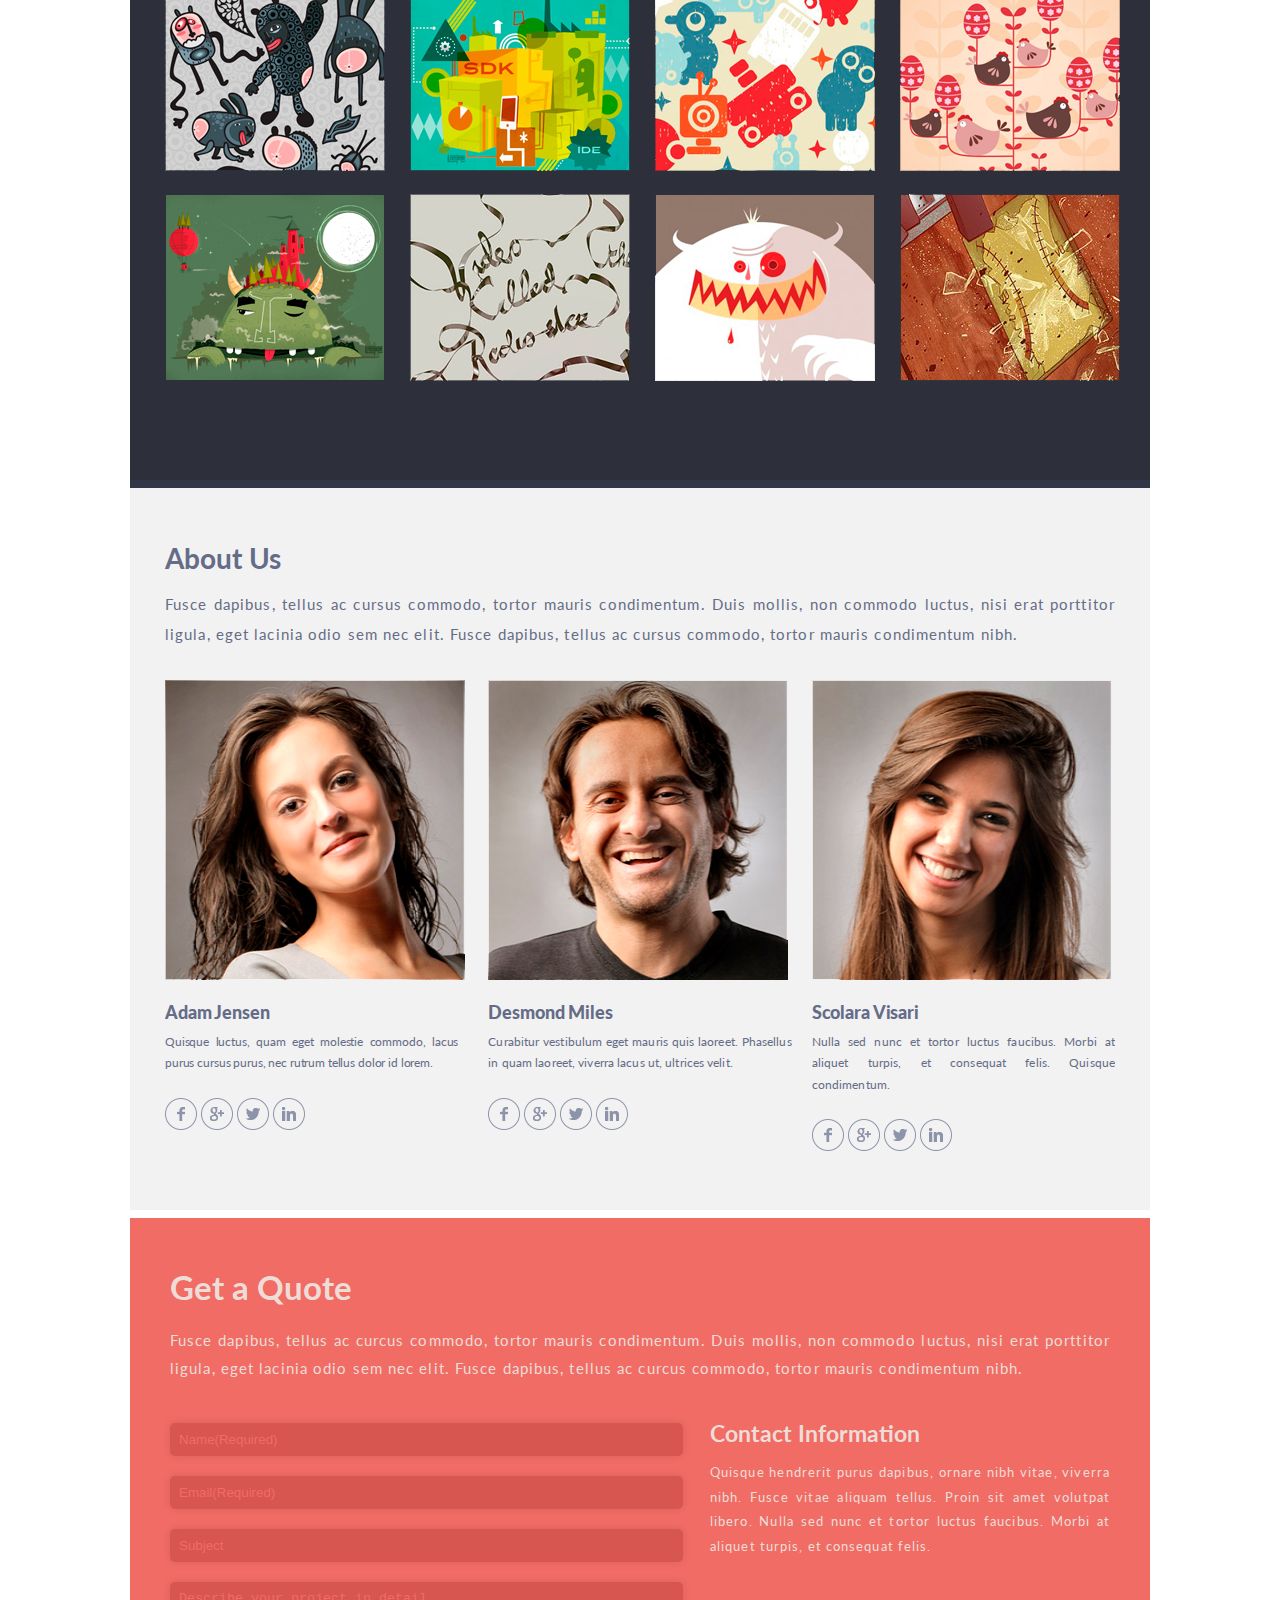
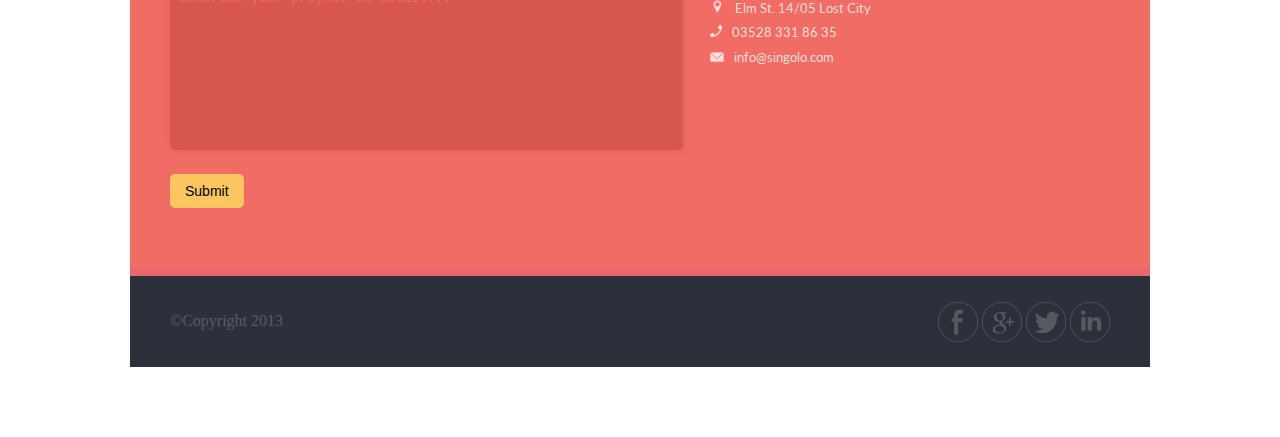
==== commit 0d21b3b3: "Add files via upload" ====
--- a/index.html
+++ b/index.html
@@ -2,6 +2,7 @@
 <html>
 <head>
 <meta charset="UTF-8">
+<meta name="viewport" content="width=device-width, initial-scale=1">
 <link href="style.css" rel="stylesheet">
 <link href='http://fonts.googleapis.com/css?family=Lato:100,400,700' rel='stylesheet' type='text/css'>
 </head>
@@ -9,10 +10,10 @@
 
 <section id="fi" class="fi scroll">
 <section class="firstsection" >
-
- <header >
-  <div class="img"><img src="assets/singolo.png" alt=""></div>
-  <div class="navig" id = "menu">
+ <header>
+  <a onclick="set2();"><img id = "fo" src="assets/black.png" alt="" /></a>
+  <div class="img"></div>
+  <div class="navig spr" id = "menu">
     <ul id = "tag">
         <li><a class="active" href="#fi">HOME</a></li>
         <li><a href="#our">SERVICES</a></li>
@@ -45,13 +46,15 @@
 <a onclick="setBg();" class="slider__control slider__control_right" href="" role="button"></a>
 </div>
 
+<section  id="o">
 <section id="ou"  class="our scroll">
 <section  id="our">
 
-    <article class="OurServices">
+    <article class="OurServices" id="m">
       <h2 class="OurServicesGL">Our Services</h2>
         <div class="OurServicestxt">Fusce dapibus, tellus ac cursus commodo, tortor mauris condimentum. Duis mollis, non commodo luctus, nisi erat porttitor ligula, eget lacinia odio sem nec elit. Fusce dapibus, tellus ac cursus commodo, tortor mauris condimentum nibh.</div>
-          <div class="row">
+        <ul>
+          <li>
             <div class="section">
               <div class="imgserv">
                 <img src="assets/pencil.png" alt="" />
@@ -61,6 +64,8 @@
                 <p class="txt">Curabitur vestibulum eget mauris quis laoreet. Phasellus in quam laoreet, viverra lacus ut, ultrices velit.</p>
               </div>
             </div>
+          </li>
+          <li>
             <div class="section">
               <div class="imgserv">
                 <img src="assets/lig.png" alt="" />
@@ -70,6 +75,8 @@
                 <p class="txt">Quisque luctus, quam eget molestie commodo, lacus purus cursus purus, nec rutrum tellus dolor id lorem.</p>
               </div>
             </div>
+            </li>
+          <li>
             <div class="section">
               <div class="imgserv">
                 <img src="assets/h.png" alt="" />
@@ -79,8 +86,8 @@
                 <p class="txt">Nulla sed nunc et tortor luctus faucibus. Morbi at aliquet turpis, et consequat felis. Quisque condimentum.</p>
               </div>
             </div>
-          </div>
-          <div class="row">
+            </li>
+            <li>
             <div class="section">
               <div class="imgserv">
                 <img src="assets/phone.png" alt="" />
@@ -90,6 +97,8 @@
                 <p class="txt">Sed porttitor placerat rhoncus. In at nunc tellus. Maecenas blandit nunc ligula. Prae&shy;sent elit leo.</p>
               </div>
             </div>
+            </li>
+            <li>
             <div class="section">
               <div class="imgserv">
                 <img src="assets/mes.png" alt="" />
@@ -99,6 +108,8 @@
                 <p class="txt">Vivamus vel quam lacinia, tincidunt dui non, vehicula nisi.Nulla a sem erat. Pellen&shy;tesque egestas venenatis lorem.</p>
               </div>
             </div>
+            </li>
+            <li>
             <div class="section">
               <div class="imgserv">
                 <img src="assets/star.png" alt="" />
@@ -108,10 +119,12 @@
                 <p class="txt">Quisque hendrerit purus dapibus, ornare nibh vitae, viverra nibh. Fusce vitae aliquam tellus.</p>
               </div>
             </div>
-          </div>
+            </li>
+        </ul>
         </article>
       </section>
 </main>
+</section>
 </section>
 </section>
 </section>
@@ -133,27 +146,32 @@
   </div>
 
   <main id = "i" class="photo">
-    <div class="img"><img src="assets/1.png" alt=""></div>
-    <div class="img"><img src="assets/2.png" alt=""></div>
-    <div class="img"><img src="assets/3.png" alt=""></div>
-    <div class="img"><img src="assets/4.png" alt=""></div>
-    <div class="img"><img src="assets/5.png" alt=""></div>
-    <div class="img"><img src="assets/6.png" alt=""></div>
-    <div class="img"><img src="assets/7.png" alt=""></div>
-    <div class="img"><img src="assets/8.png" alt=""></div>
-    <div class="img"><img src="assets/9.png" alt=""></div>
-    <div class="img"><img src="assets/10.png" alt=""></div>
-    <div class="img"><img src="assets/11.png" alt=""></div>
-    <div class="img"><img src="assets/12.png" alt=""></div>
+      <ul>
+    <li><div class="img"><img src="assets/1.png" alt=""></div></li>
+    <li><div class="img"><img src="assets/2.png" alt=""></div></li>
+    <li><div class="img"><img src="assets/3.png" alt=""></div></li>
+    <li><div class="img"><img src="assets/4.png" alt=""></div></li>
+    <li><div class="img"><img src="assets/5.png" alt=""></div></li>
+    <li><div class="img"><img src="assets/6.png" alt=""></div></li>
+    <li><div class="img"><img src="assets/7.png" alt=""></div></li>
+    <li><div class="img"><img src="assets/8.png" alt=""></div></li>
+    <li><div class="img hid"><img src="assets/9.png" alt=""></div></li>
+    <li><div class="img hid"><img src="assets/10.png" alt=""></div></li>
+    <li><div class="img hid"><img src="assets/11.png" alt=""></div></li>
+    <li><div class="img hid"><img src="assets/12.png" alt=""></div></li>
+  </ul>
   </main>
   </article>
 
+<section id="abo">
 <section id="about" class="about scroll">
     <footer  class="footer">
     <p class="p4">About Us</p>
     <p class="p9">Fusce dapibus, tellus ac cursus commodo, tortor mauris condimentum. Duis mollis, non commodo luctus, nisi erat porttitor ligula, eget lacinia odio sem nec elit. Fusce dapibus, tellus ac cursus commodo, tortor mauris condimentum nibh.</p>
 
-    <div class="port">
+    <div class="port" id="n">
+      <ul>
+        <li>
   <div class="portpeople">
     <div class="photo1">
     <img src="assets/port1.png" alt="">
@@ -167,7 +185,8 @@
       <img src="assets/in.png" alt="">
     </div>
   </div>
-
+</li>
+<li>
   <div class="portpeople">
     <div class="photo photo1">
         <img src="assets/port2.png" alt="">
@@ -181,8 +200,9 @@
       <img src="assets/in.png" alt="">
     </div>
   </div>
-
-
+</li>
+
+<li>
   <div class="portpeople">
     <div class="photo photo1">
         <img src="assets/port3.png" alt="">
@@ -196,9 +216,12 @@
       <img src="assets/in.png" alt="">
     </div>
   </div>
+  </li>
+</ul>
   </div>
   </footer>
   </section>
+</section>
 </section>
 </section>
 
@@ -211,7 +234,7 @@
 
   <aside  class="aside">
   <p class="p5">Contact Information</p>
-  <p class="p7">Quisque hendrerit purus dapibus, ornare nibh vitae, viver&#45;ra nibh. Fusce vitae aliquam tellus. Proin sit amet volutpat libero. Nulla sed nunc et tortor luctus faucibus. Morbi at aliquet turpis, et consequat felis.</p>
+  <p class="p7">Quisque hendrerit purus dapibus, ornare nibh vitae, viverra nibh. Fusce vitae aliquam tellus. Proin sit amet volutpat libero. Nulla sed nunc et tortor luctus faucibus. Morbi at aliquet turpis, et consequat felis.</p>
   <p class="p1"></p>
   <ki>
   <p class="p2"><img class="img5" src="assets/geol.png" alt=""/>Elm St. 14/05 Lost City</p>
--- a/style.css
+++ b/style.css
@@ -9,8 +9,7 @@
 }
 
 body {
-  width: 1020px;
-  margin: 0px 1px;
+  margin: auto;
 }
 
 
@@ -40,25 +39,29 @@
   margin-top: -50px;
 }
 
-      /*Первая секция*/
 
       .slider1{
       height: 84px;
+      overflow: hidden;
       }
 
 .firstsection header{
   position: fixed;
-  width: 985px;
 background-color: #2d2f3b;
 padding: 1em 10px 15px 25px;
 height: 35px;
 border-bottom: 8px solid #2d3647;
 z-index: 999999;
-}
+background-image:url(assets/singolo.png);
+background-repeat: no-repeat;
+background-position: 25px;
+overflow: hidden;
+}
+
 
 .firstsection #tag {
 position: relative;
-top:-15px;
+top:-7px;
 display: flex;
 padding: 0;
 margin: 0;
@@ -66,7 +69,7 @@
 float: right;
 }
 
-.firstsection li{
+.firstsection #tag li{
   color: white;
   font-family: 'Lato', sans-serif;
   font-size: 12px;
@@ -78,22 +81,24 @@
   color: #3a3c48;
 }
 
-.firstsection li .active{
+#tag li .active{
 color: #f16c65;
 }
 
 
-.firstsection li :not(.active):hover {
+#tag li :not(.active):hover {
     color: #f16c65;
     cursor: pointer;
 }
 
 
-.firstsection li:nth-child(1){
+
+#tag li:nth-child(1){
   position: relative;
 list-style-type: none;
 top:0.5px;
 }
+
 
 .firstsection .img{
   position: relative;
@@ -107,7 +112,6 @@
   padding: 1em 39px 15px 25px;
   position: relative;
   height: 550px;
-  width: 956px;
   top:-10px;
   border-bottom: 8px solid #ea676b;
   overflow: hidden;
@@ -203,7 +207,7 @@
 
 
 .slider__content--vertical {
-margin: 50px 0px 50px 30px;
+margin: 50px 0px 10px 30px;
 transform: translateX(-6px);
 width: 787px;
 height: 489px;
@@ -214,7 +218,7 @@
 .slider_second_page{
   width: 480px;
 height: 483px;
-margin: 50px 0px 50px 260px;
+margin: 50px 0px 10px 260px;
 }
 
 
@@ -232,9 +236,22 @@
 #t{opacity: 0;}
 #b{opacity: 0;}
 
+#forsm{
+opacity: 0;
+width: 1px;
+height: 1px;
+}
+
+#fo{
+opacity: 0;
+width: 1px;
+height: 1px;
+}
+
+
 .size img{
 position: relative;
-top:-610px;
+top:-570px;
 right: 277px;
 width: 189px;
 height: 340px;
@@ -243,7 +260,7 @@
 
 .size2 img{
 position: relative;
-top:-692px;
+top:-652px;
 border-radius: 20px;
 right: -181px;
 width: 38px;
@@ -252,7 +269,7 @@
 
 .size0 img{
 position: relative;
-top:-1010px;
+top:-970px;
 left: 150px;
 width: 335px;
 height: 190px;
@@ -261,14 +278,30 @@
 
 .size1 img{
 position: relative;
-top:-420px;
+top:-380px;
 border-radius: 20px;
 left: 415px;
 width: 38px;
 height: 38px;
 }
 
-
+      #m ul{
+        display: grid;
+        grid-template-areas:
+        "a a a"
+        "a a a";
+        grid-gap: 0px 20px;
+        padding-left: 0px;
+      }
+
+      #m li{
+        list-style: none;
+      }
+
+      #m li::before{
+        content: "";
+        float: left;
+      }
 
 .firstsection .OurServices{
   padding: 1em 39px 15px 25px;
@@ -277,24 +310,21 @@
   color: #656c87;
 }
 
-.firstsection .section{
-  display: flex;
-width: calc(33.3% - 13px);
-flex-direction: row;
-}
-
-.firstsection .row{
-display: flex;
-justify-content: space-between;
-margin-bottom: 33px;
-flex-direction: row;
+.firstsection .GL{
+font-family: 'Lato', sans-serif;
+font-weight: bold;
+  color: #656c87;
+  padding: 0px 0px 0px 80px;
+margin: -25px 0px 0px 0px;
 }
 
 .firstsection .txt{
   text-align: justify;
+    color: #656c87;
   line-height: 1.8;
   font-size: 12px;
   font-family: "Lato", sans-serif;
+  padding: 0px 0px 0px 80px;
 }
 
 .firstsection .OurServicesGL{
@@ -302,6 +332,7 @@
 font-size: 30px;
 font-weight: bold;
 margin-bottom: 10px;
+  color: #656c87;
 }
 
 .firstsection .OurServicestxt{
@@ -312,19 +343,12 @@
   line-height: 1.5;
   letter-spacing: 0.6px;
   margin-bottom: 20px;
+    color: #656c87;
 }
 
 .firstsection .imgserv{
 position: relative;
-top:22px;
-padding-right: 20px;
-
-}
-
-.firstsection .GL{
-font-family: 'Lato', sans-serif;
-font-weight: bold;
-margin-bottom: -5px;
+top:42px;
 }
 
 .firstsection .txt{overflow: hidden;}
@@ -333,6 +357,8 @@
   color:white;
 text-decoration: none;
 }
+
+
 
           /*Вторая секция*/
 
@@ -341,7 +367,7 @@
         border-bottom: 8px solid #323746;
          text-align: left;
         background:#2d2f3b;
-        padding: 1em 25px 40px 25px;
+          padding: 1em 25px 40px 35px;
           color: #656c87;
           overflow: hidden;
       }
@@ -354,7 +380,6 @@
       padding: 0;
       margin: 0;
       list-style-type: none;
-      padding-left:  10px;
       }
 
       .secondsection .button {
@@ -371,12 +396,12 @@
       }
 
 
-      .secondsection li .active{
+      .secondsection #tag1 li .active{
       color: white;
       }
 
 
-      .secondsection li :not(.active):hover {
+      .secondsection #tag1 li :not(.active):hover {
           color: red;
           cursor: pointer;
       }
@@ -397,28 +422,32 @@
       }
 
 
-    .secondsection   .photo{
-          display: flex;
-          flex-wrap: wrap;
-          align-items: center;
-          height: 607px;
-          margin: 10px;
-          justify-content: space-between;
-      }
-
         .secondsection button:active,   .secondsection button:focus {
           outline: none;
         }
 
-        .secondsection .photo1{
-        display: flex;
-        flex-wrap: wrap;
-        align-items: center;
-        height: 607px;
-        margin: 10px;
-        justify-content: space-between;
-        overflow: hidden;
-      }
+
+        #i ul{
+          display: grid;
+          grid-template-areas:
+          "a a a a"
+          "a a a a"
+          "a a a a";
+          grid-gap: 20px;
+          padding-left: 0px;
+        }
+
+        #i li{
+          list-style: none;
+        }
+
+        #i li::before{
+          content: "";
+          float: left;
+        }
+
+
+
 
         .secondsection .photo1:hover{
           -webkit-transform: scale(1.1);
@@ -443,7 +472,6 @@
         font-weight:bold;
         font-size: 25pt;
         margin-bottom: 20px;
-        padding-left:  10px;
       }
 
     .secondsection   .p5{
@@ -460,7 +488,6 @@
         font-weight:400;
         font-size: 11pt;
         text-align: justify;
-        padding-left:  10px;
       }
 
     .secondsection   .p9{
@@ -499,9 +526,7 @@
           margin-top: 18.5px;
           font-weight: 900;
           font-size: 1.12em;
-          margin-top: -140px;
           margin-bottom: 0px;
-          margin-left: 10px;
           letter-spacing: -0.007em;
           height: 1em;
           overflow: hidden;
@@ -514,36 +539,34 @@
           font-weight: 300;
           letter-spacing: 0.01em;
           line-height: 1.76em;
-          margin-bottom: 43px;
-      }
-
-
-      .secondsection .port{
-          display: flex;
-        margin-top: -160px;
-        justify-content: space-between;
-        width: 100%;
-        margin-left: -10px;
-      }
-
-      .secondsection .portpeople{
-          display: flex;
-          flex-direction: column;
-          width: 323px;
-
+      }
+
+
+      #n ul{
+        display: grid;
+        grid-template-areas:
+        "a a a";
+        grid-gap: 0px 20px;
+        padding-left: 0px;
+      }
+
+      #n li{
+        list-style: none;
+      }
+
+      #n li::before{
+        content: "";
+        float: left;
       }
 
     .secondsection   #pz{
         overflow: hidden;
-          margin-left: 10px;
       letter-spacing: -0.1pt;
       margin-right:  10px;
       }
 
     .secondsection   #pp,#pq{
         overflow: hidden;
-          margin-left: 10px;
-      margin-right:  10px;
 
       }
 
@@ -558,7 +581,6 @@
 
 
     .secondsection   .imgseti{
-        padding-left:  10px;
           margin-bottom: 40px;
       }
 
@@ -574,7 +596,6 @@
 
 
       /*Третья секция*/
-
 
     .thirdsection  article {
         color: #eeddd7;
@@ -586,7 +607,6 @@
 
     .thirdsection  .form{
           padding-top: 10px;
-        width: 512px;
       }
 
     .thirdsection .aside {
@@ -737,16 +757,7 @@
       .thirdsection input::-moz-placeholder{ color: #f16c65; }
       .thirdsection textarea::placeholder { color: #f16c65; }
 
-      .thirdsection .form input{
-       width: 495px;
-       background: #d75650;
-      }
-
-      .thirdsection .form textarea{
-      background: #d75650;
-       width: 495px;
-       resize: none;
-      }
+
 
 
       .thirdsection .form input, .form textarea{
@@ -769,8 +780,8 @@
 
       .thirdsection  button{
        width: auto;
-       background: #2d2f3b;
-       color: #FFF;
+       background: #FBC65F;
+       color: black;
        padding: 9px 15px;
        border: 0;
        font-size: 14px;
@@ -786,10 +797,10 @@
 
           .thirdsection #message_block{
           position: absolute;
-          width: 1021px;
-          height: 3500px;
+          margin: -40px;
+          width: 1020px;
+          height: 3510px;
           top: 0;
-          left: 0;
           background: #0008;
           }
 
@@ -845,3 +856,413 @@
       }
 
       .thirdsection tr:hover td {color: #80c300;}
+
+ /* ////////////////////////////////////////////////////////////////////////////////////////////////////////////////////////////////////////////// */
+
+      @media (min-width: 1020px) {  /* для разрешения экрана от 768 до 1019 пикселей */
+        body{
+          width: 1020px;
+        }
+
+        header{
+          width: 985px;
+        }
+
+
+      .thirdsection .form input{
+       width: 495px;
+       background: #d75650;
+      }
+
+      .thirdsection .form textarea{
+      background: #d75650;
+       width: 495px;
+       resize: none;
+      }
+
+}
+ /* ////////////////////////////////////////////////////////////////////////////////////////////////////////////////////////////////////////////// */
+
+      @media (max-width: 1019px) and (min-width: 768px) {  /* для разрешения экрана от 768 до 1019 пикселей */
+
+
+
+        .thirdsection .form input{
+         width: 345px;
+         background: #d75650;
+        }
+
+        .thirdsection .form textarea{
+        background: #d75650;
+         width: 345px;
+         resize: none;
+        }
+
+        .thirdsection  article {
+            color: #eeddd7;
+            text-align: left;
+            background:#f16c65;
+            padding: 20px 40px 40px 40px;
+            border-bottom: 8px solid #ea676b;
+          }
+
+        .thirdsection .aside {
+            position: relative;
+            top:0px;
+            float:right;
+            width:300px;
+          }
+
+        #i ul{
+          grid-template-areas:
+          "a a a"
+          "a a a"
+          "a a a"
+          "a a a";
+          grid-gap: 20px 20px;
+        }
+
+        #m ul{
+          grid-template-areas:
+          "a a"
+          "a a"
+          "a a";
+          grid-gap: 20px 50px;
+        }
+
+        #n ul{
+          grid-template-areas:
+          "a a a";
+          grid-gap: 20px 20px;
+        }
+
+.secondsection .photo1 img{
+  width: 220px;
+  height: 220px;
+}
+
+        body{
+          width: 768px;
+        }
+
+          header{
+            width: 733px;
+          }
+
+.firstsection .slider{
+  width: auto;
+  height: 400px;
+}
+
+.slider__content--vertical {
+margin: 40px 0px 10px 30px;
+width: 600px;
+height: 350px;
+}
+
+.slider_second_page{
+  width: 380px;
+height: 363px;
+margin: 30px 0px 10px 180px;
+}
+
+.size img{
+position: relative;
+top:-437px;
+right: 209px;
+width: 143px;
+height: 240px;
+border-radius: 5px;
+}
+
+.size2 img{
+position: relative;
+top:-520px;
+border-radius: 20px;
+right: -130px;
+width: 28px;
+height: 28px;
+}
+
+.size0 img{
+position: relative;
+top:-770px;
+left: 115px;
+width: 255px;
+height: 139px;
+border-radius: 5px;
+}
+
+.size1 img{
+position: relative;
+top:-300px;
+border-radius: 20px;
+left: 305px;
+width: 28px;
+height: 28px;
+}
+
+.thirdsection   .footer gi{
+  position: relative;
+  left: 402px;
+  }
+
+  .thirdsection #message_block{
+  position: absolute;
+  margin: -40px;
+  width:  768px;
+  height: 3869px;
+  top: 0;
+  background: #0008;
+  }
+
+  .thirdsection #message{
+  position: absolute;
+  width: 500px;
+  top: 3300px;
+  left: 180px;
+  border: 2px solid black;
+  text-align: center;
+  overflow: hidden;
+  }
+
+}
+
+
+
+ /* ////////////////////////////////////////////////////////////////////////////////////////////////////////////////////////////////////////////// */
+
+        @media (max-width: 767px){
+
+          .thirdsection .form input{
+           width: 278px;
+           background: #d75650;
+          }
+
+          .thirdsection .form textarea{
+          background: #d75650;
+           width: 278px;
+           resize: none;
+          }
+
+          .thirdsection .aside {
+              position: relative;
+              top:390px;
+              float:left;
+              width:300px;
+            }
+
+            .thirdsection  .form{
+              position: relative;
+              top:-280px;
+              padding-top: 10px;
+              }
+
+              .thirdsection article {
+    color: #eeddd7;
+    text-align: left;
+    background: #f16c65;
+    padding: 1em 40px 10px 40px;
+    border-bottom: 8px solid #ea676b;
+}
+
+ li .img img{
+  width: 160px;
+  height:148px;
+}
+
+.firstsection header{
+  width: 340px;
+  height: 35px;
+  z-index: 9999;
+padding: 1em 10px 15px 25px;
+background-image:url(assets/menu.png), url(assets/singolo.png);
+background-repeat: no-repeat;
+background-position: 25px, 135px center;
+}
+
+.spr{
+  visibility: hidden;
+}
+
+#menu{
+  position: fixed;
+background-color: #2d2f3b;
+width: 278px;
+  height: 100%;
+z-index: 999998;
+margin: -55px -25px;
+background-image:url(assets/Header.png), url(assets/singolo.png);
+background-repeat: no-repeat;
+  background-position: left 25px top 20px, center top 25px;
+}
+
+.secondsection  article {
+      padding: 1em 20px 0px 20px;
+  }
+
+  #fo{
+    position: relative;
+    top:0px;
+    right: 5px;
+  opacity: 0;
+  width: 30px;
+  height: 40px;
+  z-index: 999999;
+  }
+
+.firstsection #tag{
+  display: grid;
+  grid-template-areas:
+  "a"
+  "a"
+  "a";
+  grid-gap: 20px;
+  padding-right: 70px;
+  padding-top: 150px;
+
+}
+
+.firstsection #tag li{
+  list-style: none;
+}
+
+.firstsection #tag li::before{
+  content: "";
+  float: left;
+}
+
+#n ul{
+  grid-template-areas:
+  "a"
+  "a"
+  "a";
+  grid-gap: 0px 20px;
+}
+
+#m ul{
+  grid-template-areas:
+  "a"
+  "a"
+  "a";
+  grid-gap: 20px 50px;
+}
+
+          #i ul{
+            grid-template-areas:
+            "a a"
+            "a a"
+            "a a"
+            "a a";
+            grid-gap: 10px 10px;
+          }
+           .hid {
+             display: none;
+           }
+
+
+           body{
+             width: 375px;
+           }
+
+
+           .firstsection .slider{
+             width: auto;
+             height: 200px;
+             padding: 1em 9px 15px 5px;
+           }
+
+           .slider__content--vertical {
+           margin: 15px 0px 10px 30px;
+           width: 300px;
+           height: 180px;
+           }
+
+           .slider_second_page{
+             width: 180px;
+           height: 163px;
+           margin: 20px 0px 10px 100px;
+           }
+
+           .size img{
+           position: relative;
+           top:-310px;
+           right: 100px;
+           width: 72px;
+           height: 126px;
+           border-radius: 3px;
+           }
+
+           .size2 img{
+           position: relative;
+           top:-400px;
+           border-radius: 20px;
+           right: -73px;
+           width: 15px;
+           height: 15px;
+           }
+
+           .size0 img{
+           position: relative;
+           top:-607px;
+           left: 62px;
+           width: 127px;
+           height: 71px;
+           border-radius: 3px;
+           }
+
+           .size1 img{
+           position: relative;
+           top:-204px;
+           border-radius: 20px;
+           left: 162px;
+           width: 15px;
+           height: 15px;
+           }
+
+           .slider__control::before {
+             width: 10px;
+             height: 10px;
+           }
+
+           .slider__control_left {
+             left: -10px;
+           }
+
+           .slider__control_right {
+             right: -10px;
+           }
+
+ .thirdsection   .footer di{
+   display: none;
+ }
+
+           .thirdsection   .footer gi{
+             position: relative;
+             left: 60px;
+             }
+
+             .thirdsection #message_block{
+             position: absolute;
+             margin: -40px;
+             width:  375px;
+             height: 7125px;
+             top: -6000px;
+             background: #0008;
+             }
+
+             .thirdsection #message{
+             position: absolute;
+             width: 200px;
+             top: 6500px;
+             left: 100px;
+             border: 2px solid black;
+             text-align: center;
+             overflow: hidden;
+             }
+
+             .thirdsection  #submit{
+              width: 295px;
+             }
+
+       }
